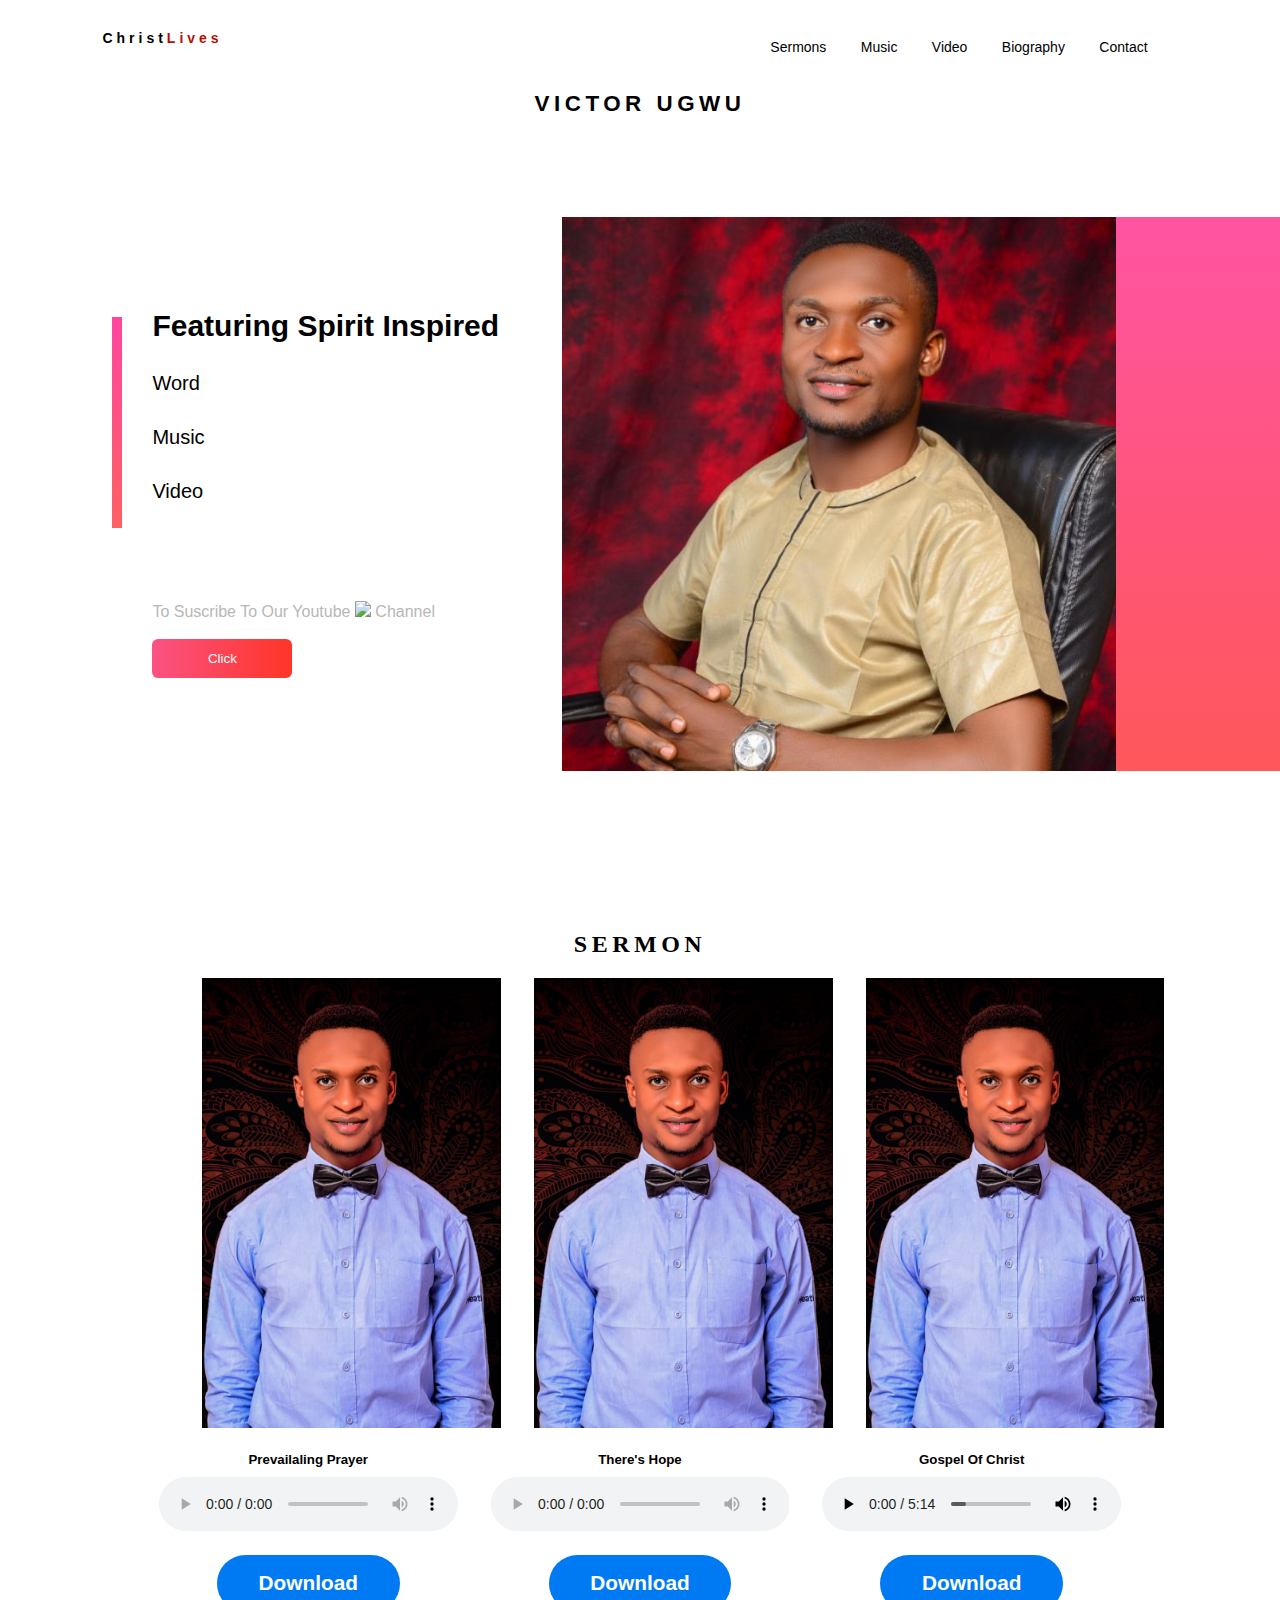
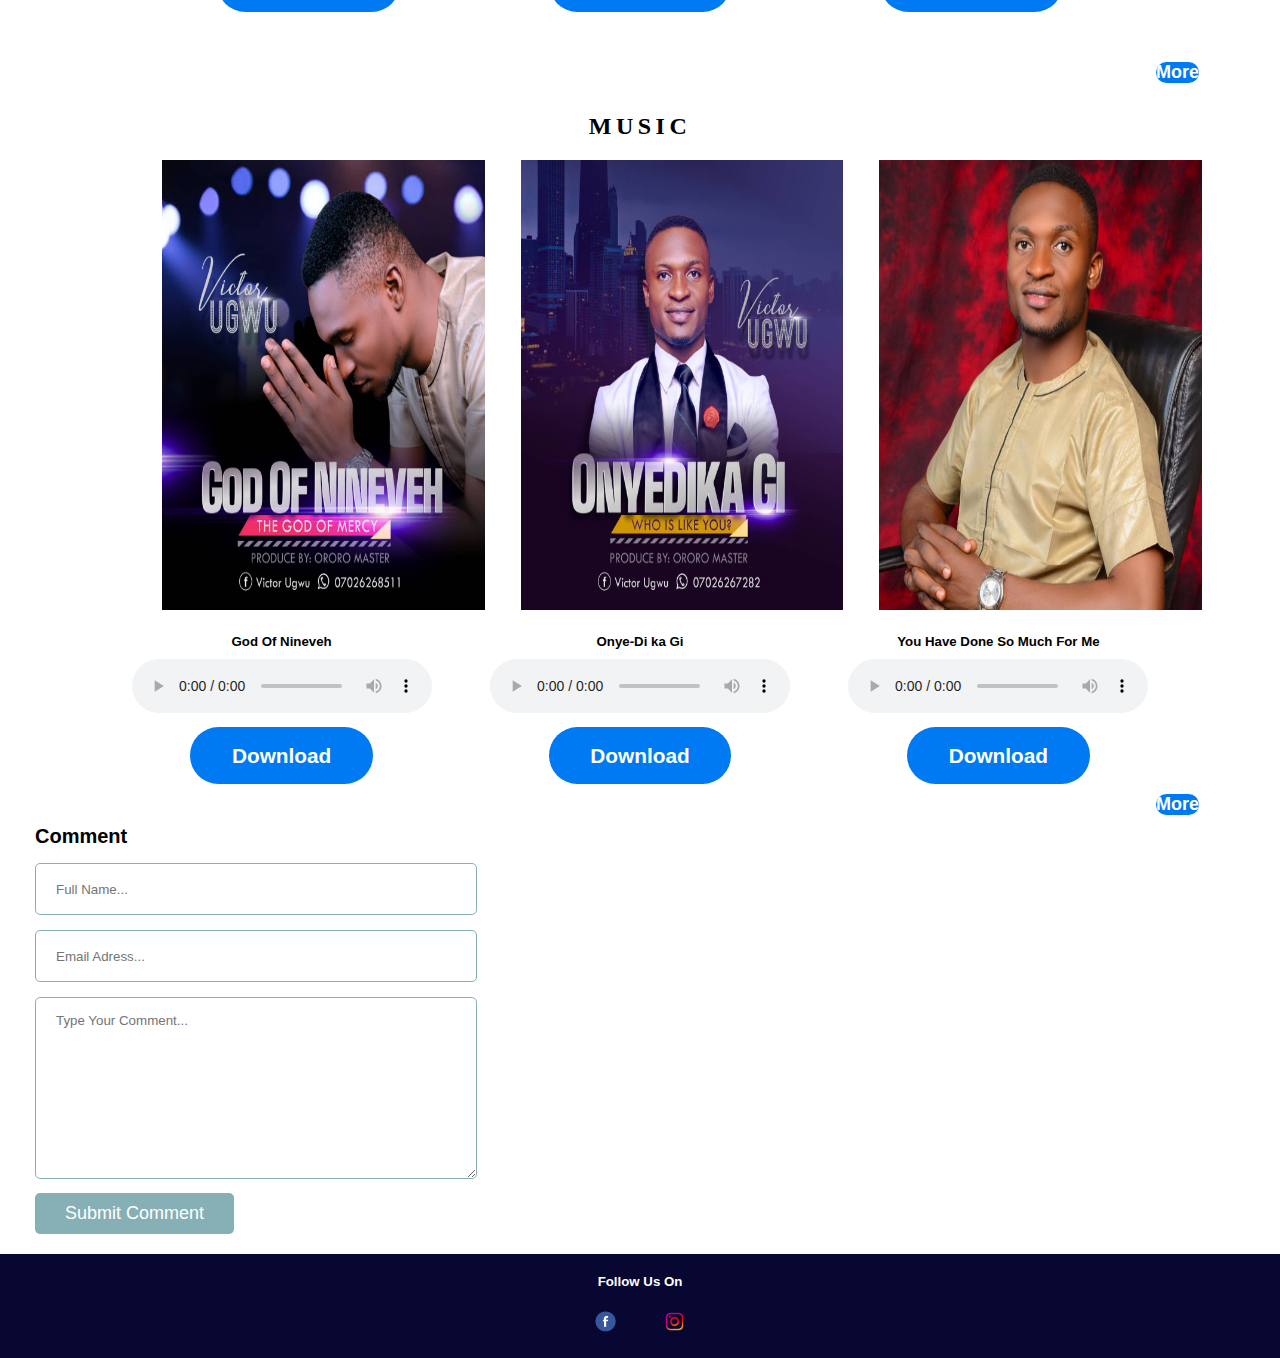
==== index.html @ b5d52e68 "Add files via upload" ====
<!DOCTYPE html>
<html lang="en">
<head>
    <meta charset="UTF-8">
    <meta http-equiv="X-UA-Compatible" content="IE=edge">
    <meta name="viewport" content="width=device-width, initial-scale=1.0">
    <title>VictorUgwuImpart</title>
    <link rel="stylesheet" href="style.css">
</head>
<body>
    <div class="container">
        <div class="navbar">
            <h3 class="logo">Christ<span>Lives</span></h3> 
            <nav>
                <ul id="menuList">
                    <li><a href="sermon.html">Sermons</a></li>
                    <li><a href="music.html">Music</a></li>
                    <li><a href="videoxxx.html">Video</a></li>
                    <li><a href="biography.html">Biography</a></li>
                    <li><a href="contact.html">Contact</a></li>
                </ul>
            </nav>
            <img src="meni-icon.jpg" class="menu-icon" onclick="togglemenu()">
        </div>
        
        <div class="title">
            <h1>VICTOR UGWU</h1>
        </div>

        <div class="row">
            <div class="col-1">
                <h2>Featuring Spirit Inspired</h2></marquee>
                <h3><a href="sermon.html">Word</a></h3>
                <h3><a href="music.html">Music</a></h3>
                <h3><a href="videoxxx.html">Video</a></h3><BR><br>
                <p>To Suscribe To Our Youtube <img src="youtube3.png"> Channel</p><br>
                <a href="https://gospelflavour.com/view/music/You-have-done-so-much-for-me-by-Victor-U/347"><button type="button">Click<span>&RightArrow;</span></button></a>
            </div>

            

            <div class="col-2">
                <img src="pix4.jpg" class="controller">
                <div class="color-box"></div>
                <div class="add-btn">
                </div>
            </div>

        </div>

        <div class="sermons">
            <h2>SERMON</h2>
            <div class="flexbox">
                <div class="flex">
                    <div class="las-1">
                      <img src="pix3.jpg">
                      <h5>Prevailaling Prayer</h5>
                      <audio src="Min. Victor Ugwu_Prevailing Prayer (3rd August, 2021).mp3" controls></audio><br>
                      <a href="Min. Victor Ugwu_Prevailing Prayer (3rd August, 2021).mp3" download="">Download</a>
                    </div>
                    <div class="las-2">
                      <img src="pix3.jpg">
                      <h5>There's Hope</h5>
                      <audio src="Victor Ugwu_there's hope.mp3" controls></audio><br>
                      <a href="Victor Ugwu_there's hope.mp3" download="">Download</a>
                    </div>
                    <div class="las-3">
                      <img src="pix3.jpg">
                        <h5>Gospel Of Christ</h5>
                        <audio src="The Gospel of Christ by Victor Ugwu.mp3" controls></audio><br>
                        <a href="The Gospel of Christ by Victor Ugwu.mp3" download="">Download</a>
                      </div>
                </div>
                </div>
        </div>
        <button class="store"><a href="sermon.html">More</a> </button>


            <div class="music">
                <h2>MUSIC</h2>
                <div class="flexbox">
                    <div class="flex">
                        <div class="las-1">
                            <img src="God of .jpg">
                            <h5>God Of Nineveh</h5>
                            <audio src="victor-ugwu_god-of-nineveh-the-god-of-mercy.mp3" controls></audio><br>
                            <a href="victor-ugwu_god-of-nineveh-the-god-of-mercy.mp3" download="">Download</a>
                        </div>
                        <div class="las-2">
                                <img src="onye di ka gi.jpg">
                                <h5>Onye-Di ka Gi</h5>
                                <audio src="Victor Ugwu_Onye Dika Gi.mp3" controls></audio><br>
                            <a href="Victor Ugwu_Onye Dika Gi.mp3" download="">Download</a>
                        </div>
                        <div class="las-3">
                            <img src="pix4.jpg">                    
                            <h5>You Have Done So Much For Me</h5>
                            <audio src="Victor-Ugwu_You Have have done so much for me.mp3" controls></audio><br>
                            <a href="Victor-Ugwu_You Have have done so much for me.mp3" download="">Download</a>
                        </div>
                    </div>
                </div>
                <button><a href="music.html">More</a> </button>
                </div>
            
       

        
    </div>

    <div class="comment-box">
        <h2>Comment</h2>
        <form action="mailto:email.gmail.com" method="post">
            <input type="text" name="full_name" placeholder="Full Name...">
            <input type="email" name="email" placeholder="Email Adress...">
            <textarea name="comment" placeholder="Type Your Comment..."></textarea>
            <button type="submit">Submit Comment</button>
        </form>

    </div>

    <div class="social-links"> 
        <h5>Follow Us On</h5>
        <a href="https://www.facebook.com/102987275573420/posts/103089295563218"><img src="facebook.jpg"></a>
        <a href="https://www.instagram.com/p/CX84C1cqy7E/?utm_medium=copy_link"><img src="instagram.jpg"></a>
    </div>

    <script>

        var menuList = document.getElementById("menuList");

        menuList.style.maxHeight = "0px";

        function togglemenu(){
            if( menuList.style.maxHeight == "0px")
                {
                    menuList.style.maxHeight = "130px";
                }
            else    
                {
                    menuList.style.maxHeight = "0px";
                }
        }
    </script>

</body>
</html>
---- style.css ----
*{
    margin: 0;
    padding: 0;
    font-family: sans-serif;
}
.container{
    width: 100%;
    min-height: 100vh;
    padding-left: 8%;
    padding-right: 8%;
    box-sizing: border-box;
    overflow: hidden;
}
.navbar{
    width: 100%;
    display: flex;
    align-items: center;
}
.logo{
    width: 50px;
    cursor: pointer;
    margin: 30px 0;
    font-size: 14px;
    text-decoration: none;
    letter-spacing: 4px;
}
.logo span{
    color: #b40f03;
}
.menu-icon{
    width: 25px;
    cursor: pointer;
    display: none;
}
nav{
    flex: 1;
    text-align: right;
}
nav ul li{
    list-style: none;
    display: inline-block;
    margin-right: 30px;
}
nav ul li a{
    text-decoration: none;
    color: #000;
    font-size: 14px;
}
nav ul li a:hover{
    color: #ff5ea2;
}
.title{
    text-align: center;
    text-decoration: none;
    letter-spacing: 4.5px;
    font-family: italic;
    padding-top: 15px;
    /* display: flex; */
    font-size: 70%;
}
.title span{
    font-style: italic;
    font-size: 30px;
    font-weight: lighter;
    font-size: 70%;
    color: #000000;
}
.row{
    display: flex;
    justify-content: space-between;
    align-items: center;
    margin: 100px 0;
}

.col-1{
    flex-basis: 40%;
    position: relative;
    margin-left: 50px;
}
.col-1 h2{
    font-size: 30px;
}
.col-1 h3{
    font-size: 30px;
    color: #707070;
    font-weight: 100;
    margin: 20px 0 10px;
    font-family: italic;
    
}

.sermons{
    padding: 40px;
}
.sermons h2{
    text-align: center;
    padding-top: 20px;
    text-decoration: none;
    letter-spacing: 4.5px;
    font-family: italic;
}

.store{
    margin-left: 98%;
    box-sizing: border-box;
    overflow: hidden;
    color: white;
    background-color: #007AF3;
    font-weight: bold;
    font-size: 18px;
    border: none;
    margin-bottom: 10px;
    border-radius: 5em;
    /* display: inline-block; */
    /* padding: .8px 2px; */
    width: unset;
    cursor: pointer;
    text-decoration: none;
}

.sermons audio{
    margin-bottom: 10px;
    width: 90%;
}
.sermons a{
    background-color: #007AF3;
    color: white;
    font-weight: bold;
    font-size: 1.3em;
    border: none;
    margin-bottom: 5em;
    border-radius: 5em;
    display: inline-block;
    padding: .8em 2em;
    width: unset;
    cursor: pointer;
    /* background-color: #007AF3;
    color: white;
    font-weight: bold;
    font-size: 18px;
    border: none;
    margin-bottom: 10px;
    border-radius: 5em;
    display: inline-block;
    padding: .8px 2px;
    width: unset;
    cursor: pointer;
    text-decoration: none; */
}
.music h2{
    text-align: center;
    padding-top: 20px;
    text-decoration: none;
    letter-spacing: 4.5px;
    font-family: italic;
}
.music button{
    margin-left: 98%;
    box-sizing: border-box;
    overflow: hidden;
    color: white;
    background-color: #007AF3;
    font-weight: bold;
    font-size: 18px;
    border: none;
    margin-bottom: 10px;
    border-radius: 5em;
    /* display: inline-block; */
    /* padding: .8px 2px; */
    width: unset;
    cursor: pointer;
    text-decoration: none;
}

.flex{
    list-style: none;
    display: flex;
    text-align: center;
}
.flex img{
    max-width: 100%;
    max-height: 50vh;
    margin: 20px;
    text-align: center;
    margin-left: 60px;
}
.flexbox h5{
    margin-bottom: 10px;
}
.flexbox a{
    background-color: #007AF3;
    color: white;
    font-weight: bold;
    font-size: 1.3em;
    border: none;
    border-radius: 5em;
    display: inline-block;
    padding: .8em 2em;
    width: unset;
    cursor: pointer;
    text-decoration: none;
    margin-top: 10px;
    margin-bottom: 10px;
}
.las-1 img{
    max-width: 500vw;
    height: 300vh;
    width: 90%;
}
.las-2 img{
    max-width: 500vw;
    height: 300vh;
    width: 90%;
}
.las-3 img{
    max-width: 500vw;
    height: 300vh;
    width: 90%;
}

@media only screen and (max-width:700px){
.flex{
    list-style: none;
    display: list-item;
    text-align: center;
}
.flex img{
    max-width: 90%;
    max-height: 50vh;
    margin-left: 10px;
}
.flexbox h5{
    margin-bottom: 10px;
}
.las-1 img{
    width: 90%;
    height: 300vh;
    padding-bottom: 5px;
}
.las-2 img{
    width: 90%;
    height: 300vh;
    padding-bottom: 5px;
}
.las-3 img{
    width: 90%;
    height: 300vh;
    padding-bottom: 5px;
}
}


.col-1 p{
    font-size: 16px;
    color: #b7b7b7;
    font-weight: 100;
}

.col-1 h3 a{
    margin: 30px 0;
    font-size: 20px;
    color: #000;
}
.col-1 img{
    height: 40px;
    cursor: pointer;
    padding-top: 50px;
}
.col-1 button{
    width: 140px;
    border: 0;
    padding: 12px 10px;
    outline: none;
    color: #fff;
    background: linear-gradient(to right, #fb5283, #ff3527);
    border-radius: 6px;
    cursor: pointer;
    transition: width o.5s;
    transition: 0.5s;
}
button span{
    width: 30px;
    display: none;
}
.col-1 button:hover span{
    display: block;
}
.col-1 button:hover{
    width: 160px;
    display: flex;
    align-items: center;
    justify-content: space-between;
}
.col-1::after{
    content: "";
    width: 10px;
    height: 57%;
    background: linear-gradient( #ff469f, #ff6062);
    position: absolute;
    left: -40px;
    top: 8px;
}
.col-2{
    position: relative;
    flex-basis: 60%;
    display: flex;
    align-items: center;
}
.col-2 .controller{
    width: 90%;
}
.color-box{
    position: absolute;
    right: 0;
    top: 0;
    background: linear-gradient(#ff54a2, #ff575a);
    border-radius: 20px 0 0 20px;
    height: 100%;
    width: 80%;
    z-index: -1;
    transform: translateX(150px);
}
.add-btn img{
    width: 35px;
    margin-bottom: 5px;
}
.add-btn{
    text-align: center;
    color: #fff;
    cursor: pointer;
}
.social-links img{
     height: 25px;
     margin: 20px;
     cursor: pointer;
}
.social-links{
    text-align: center;
    background-color: rgba(0, 0, 43, 0.973);
    color: white;
}
.social-links h5, a{
    padding-top: 20px;
    text-decoration: none;
    color: white;
}

.comment-box{
    top: 50%;
    left: 50%;
    /* position: absolute; */
    /* transform: translate(-50%, -50%); */
    width: 500px;
    box-sizing: border-box;
    overflow: hidden;
    /* text-align: center; */
}
.comment-box h2{
    font-size: 20px;
    margin-bottom: 15px;
    margin-left: 7%;
    text-align: left;

}
.comment-box input{
    width: 80%;
    height: 50px;
    padding: 0 20px;
    margin-bottom: 15px;
    border-radius: 5px;
    border: 1px solid #86b0b6;
    margin-left: 7%;
}
.comment-box textarea{
    width: 80%;
    height: 150px;
    padding: 15px 20px;
    margin-bottom: 10px;
    border-radius: 5px;
    border: 1px solid #86b0b6;
    margin-left: 7%;
}
.comment-box input:focus{
    border: 1px solid #000;
    outline: 0;
}
.comment-box textarea:focus{
    border: 1px solid #000;
    outline: 0;
}
.comment-box button{
    border: 0;
    padding: 10px 30px;
    background: #86b0b6;
    font-size: 18px;
    border-radius: 5px;
    color: #fff;
    margin-left: 7%;
    margin-bottom: 20px;
}
.comment-box button:hover {
    background-color: #718a8e;
}

@media only screen and (max-width:700px){
    nav ul{
        width: 100%;
        background: linear-gradient(#ff54a2, #ff575a);
        position: absolute;
        top: 80px;
        right: 0;
        z-index: 2;
    }
    nav ul li{
        display: block;
        margin-top: 8px;
        margin-bottom: 8px;
    }
    nav ul li a{
        color: #fff;
    }
    nav ul li a:hover{
        color: #000;
    }
    .menu-icon{
        display: block;
    }
    #menuList{
        overflow: hidden;
        transition: 0.5s;
    }
    .row{
        flex-direction: column-reverse;
        margin: 50px 0;
    }
    .col-2{
        flex-basis: 100%;
        margin-bottom: 50px;
    }
    .col-2 .controller{
        width: 77%;
    }
    .color-box{
        transform: translateX(75px);
    }
    .col-1{
        flex-basis: 100%;
    }
    .col-1 h2{
        font-size: 35px;
    }
    .col-1 h3{
        font-size: 15px;
    }
    .music a{
        font-size: 15px;
    }
    .sermons a{
        font-size: 15px;
    }
}
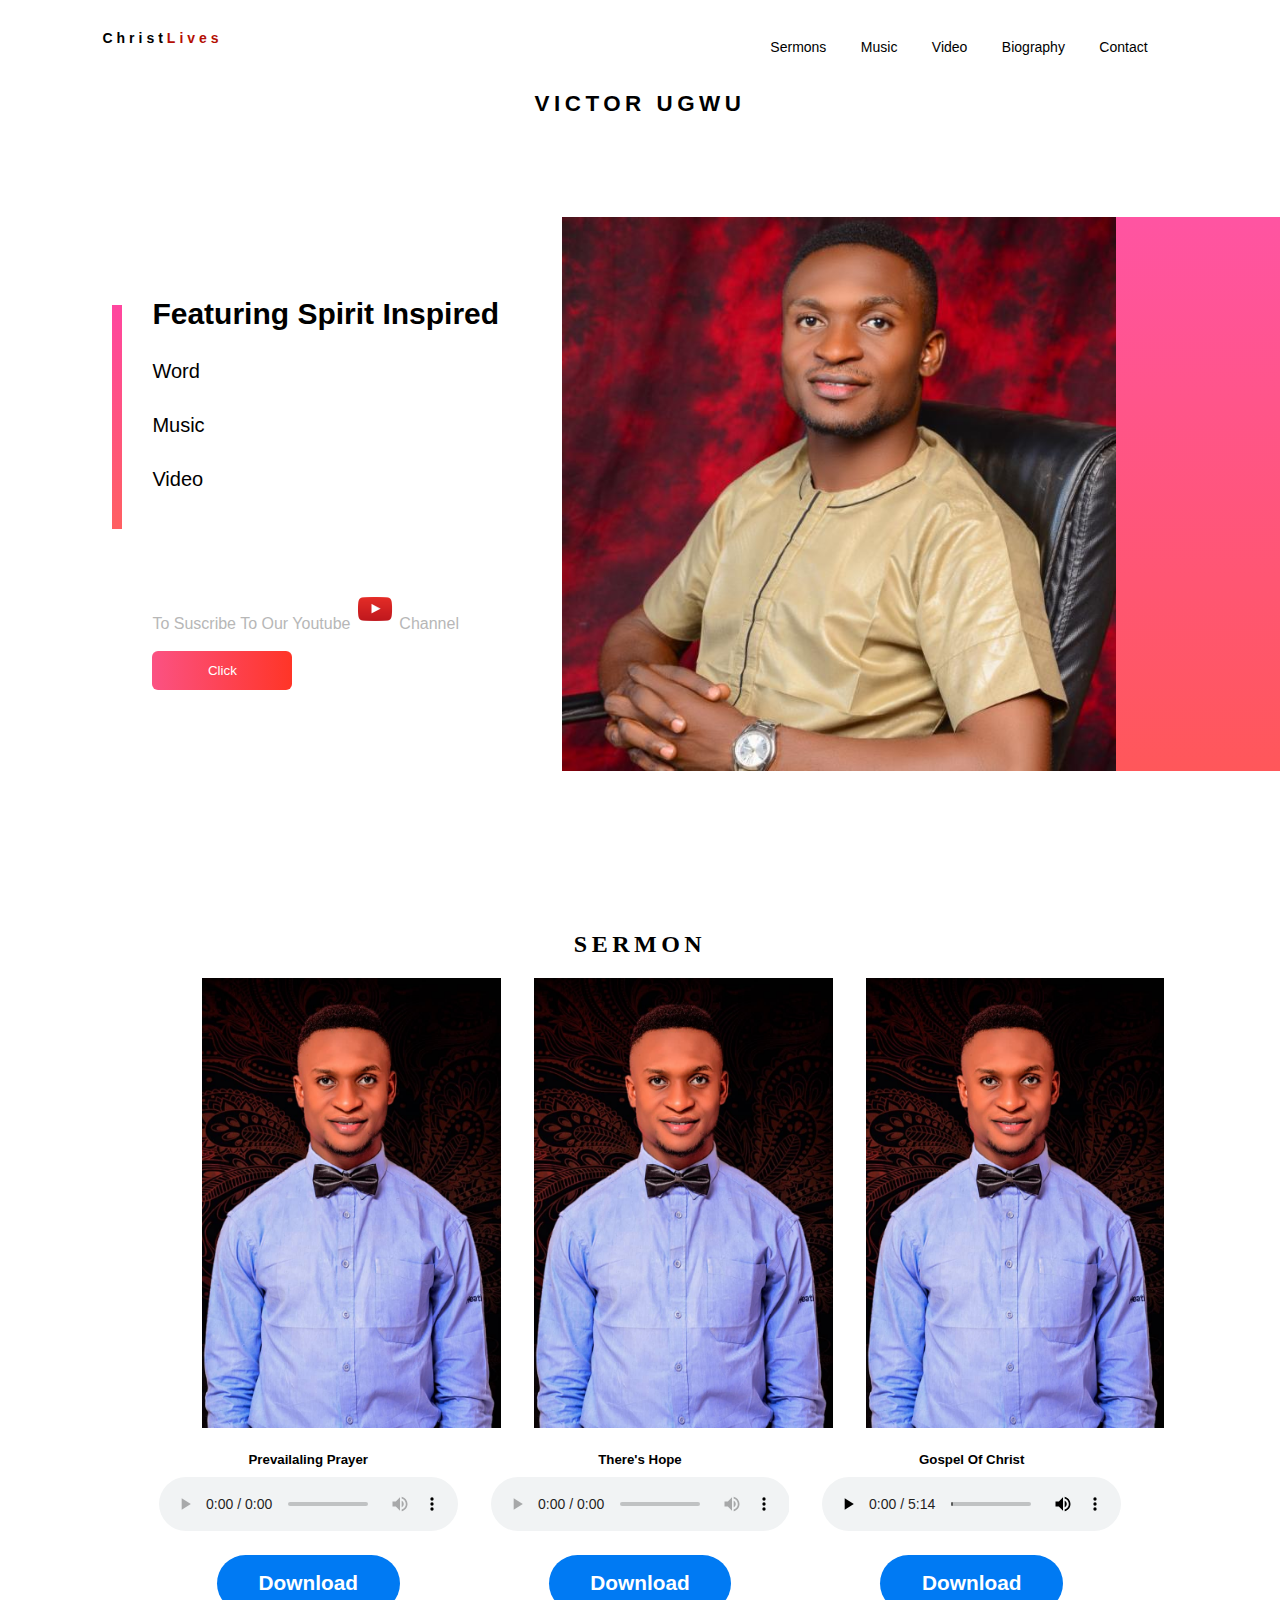
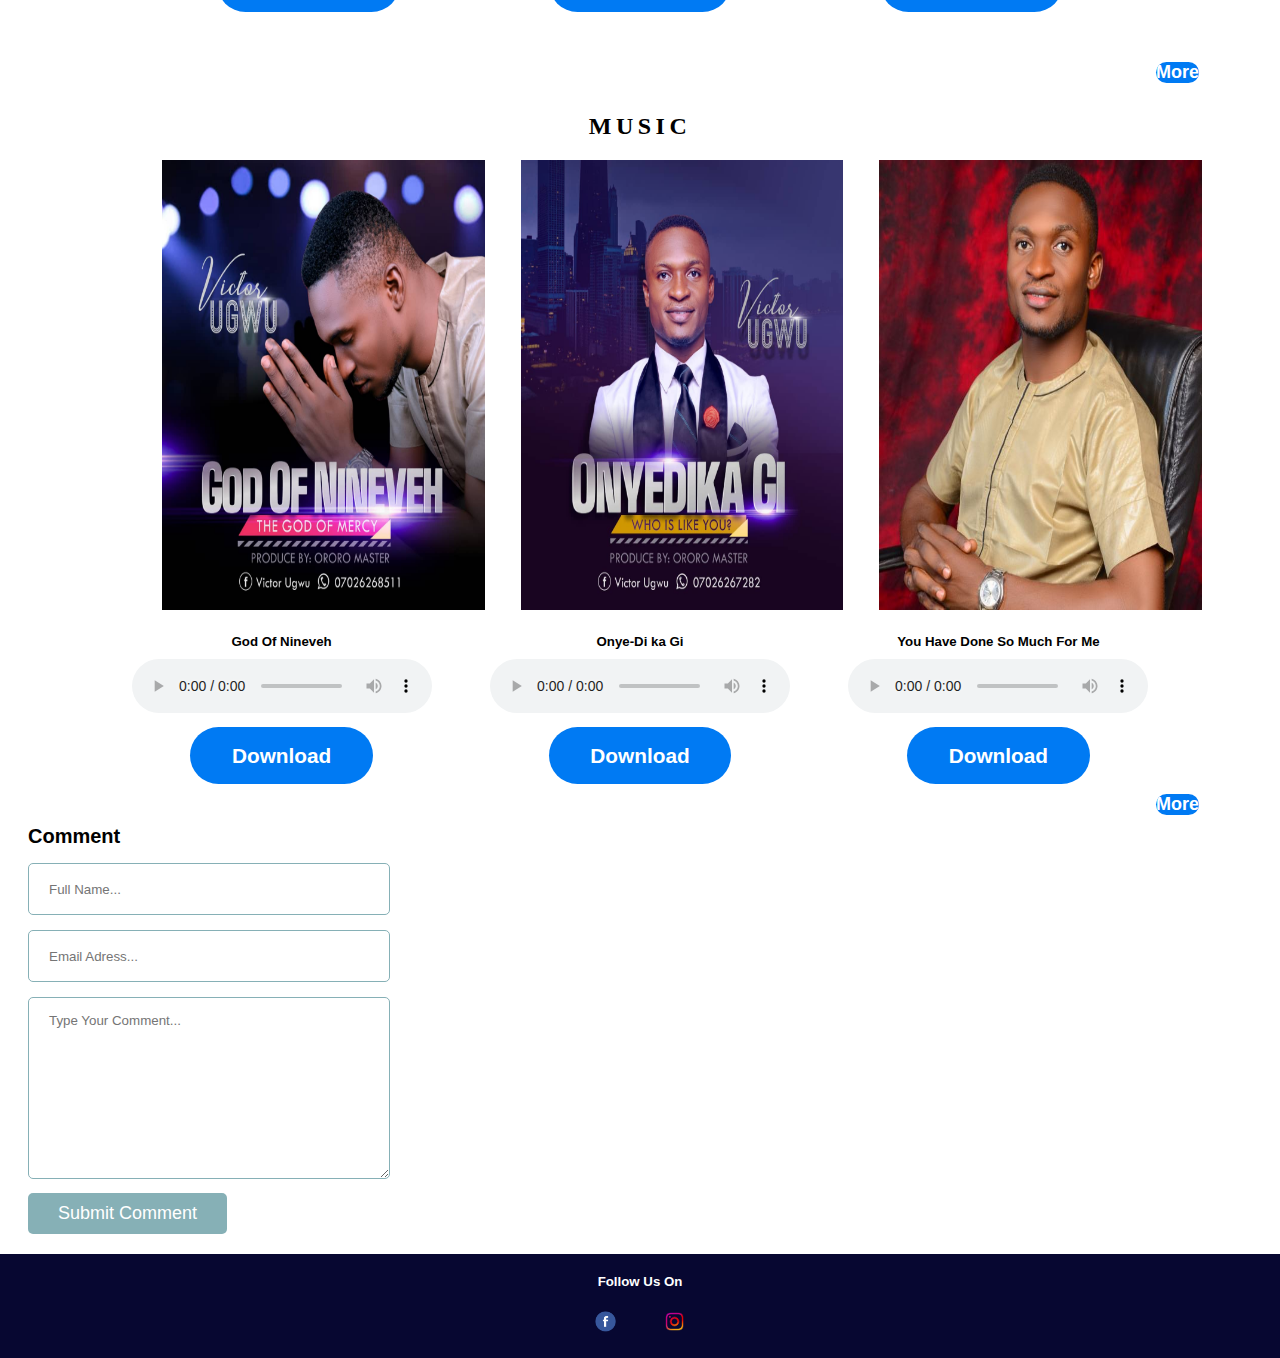
==== commit 6cabc5bc: "Add files via upload" ====
--- a/index.html
+++ b/index.html
@@ -110,7 +110,7 @@
 
     <div class="comment-box">
         <h2>Comment</h2>
-        <form action="mailto:email.gmail.com" method="post">
+        <form action="mailto:victorugwu7@gmail.com" method="post">
             <input type="text" name="full_name" placeholder="Full Name...">
             <input type="email" name="email" placeholder="Email Adress...">
             <textarea name="comment" placeholder="Type Your Comment..."></textarea>
--- a/style.css
+++ b/style.css
@@ -350,7 +350,7 @@
     left: 50%;
     /* position: absolute; */
     /* transform: translate(-50%, -50%); */
-    width: 500px;
+    width: 400px;
     box-sizing: border-box;
     overflow: hidden;
     /* text-align: center; */
@@ -458,4 +458,21 @@
     .sermons a{
         font-size: 15px;
     }
+    .comment-box input{
+        width: 60%;
+        height: 50px;
+        padding: 0 20px;
+        margin-bottom: 15px;
+        border-radius: 5px;
+        border: 1px solid #86b0b6;
+    }
+    .comment-box textarea{
+        width: 60%;
+        height: 150px;
+        padding: 15px 20px;
+        margin-bottom: 10px;
+        border-radius: 5px;
+        border: 1px solid #86b0b6;
+        margin-left: 7%;
+    }
 }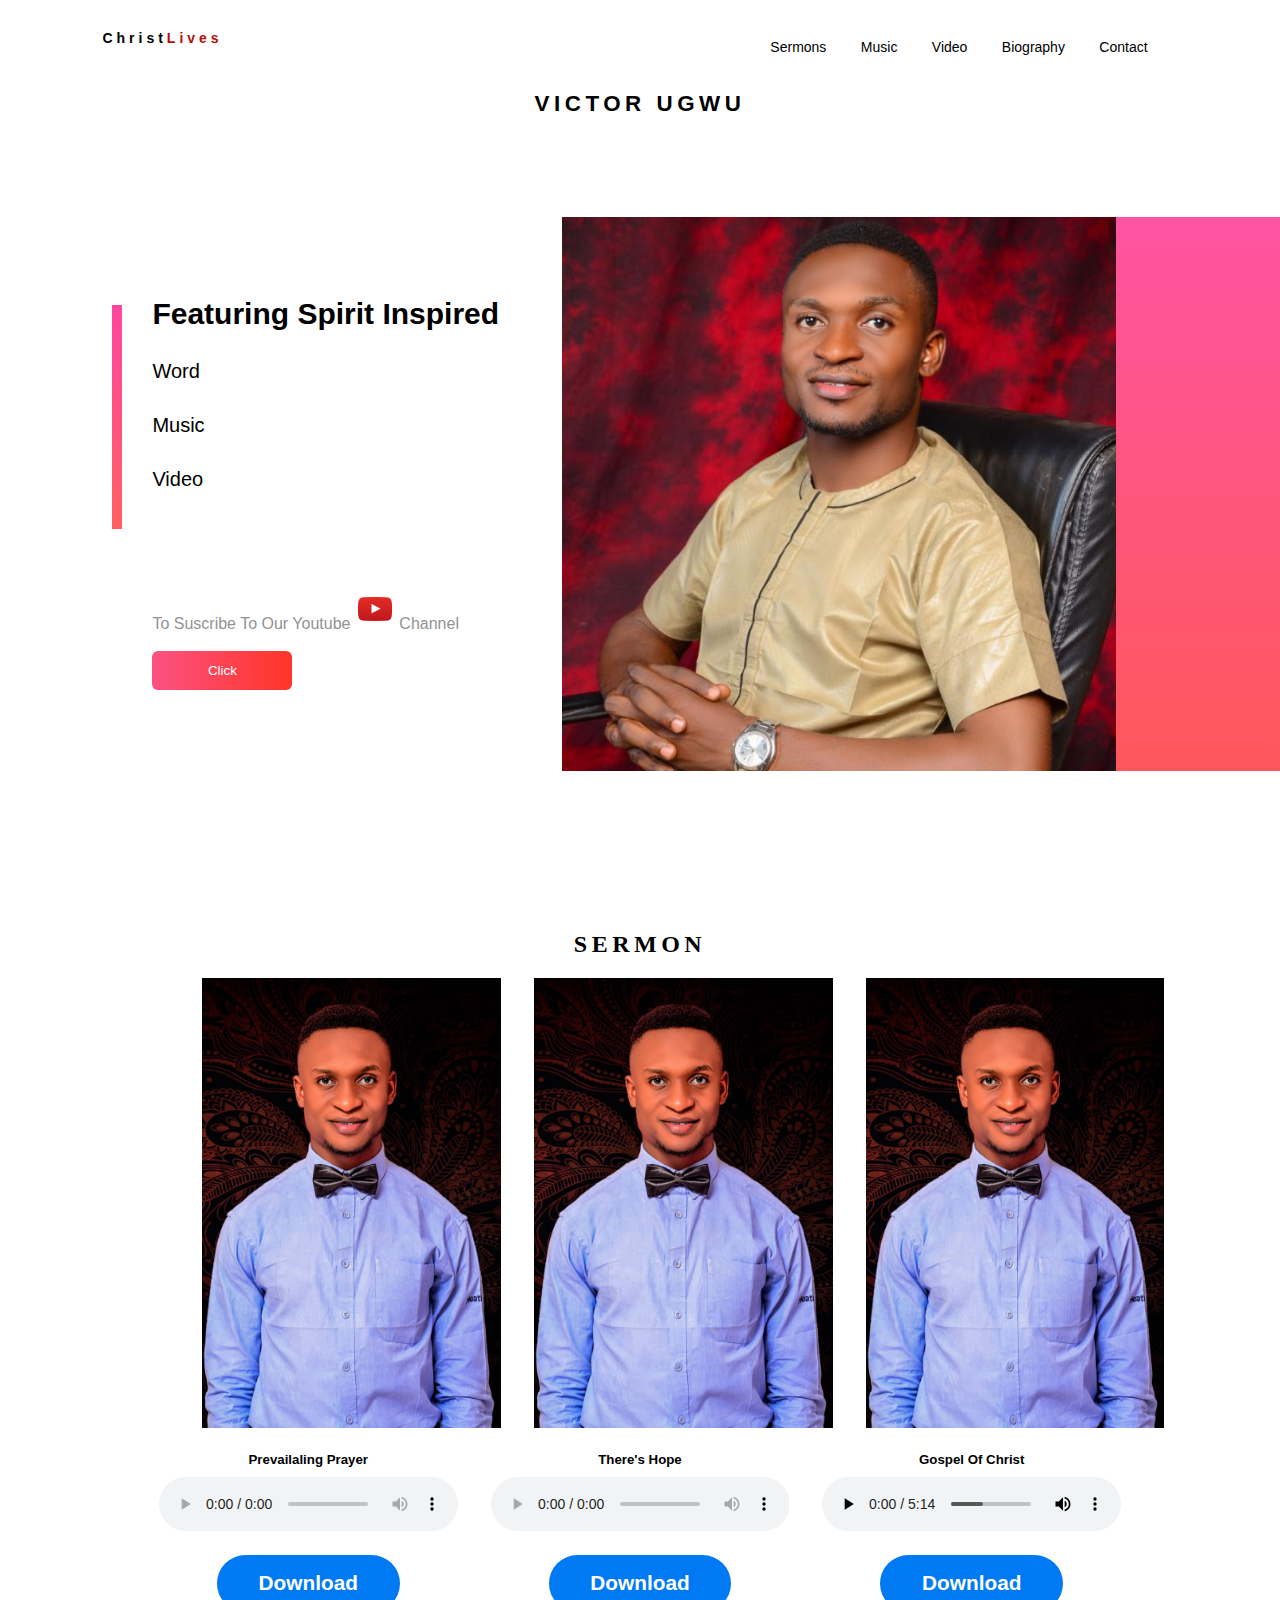
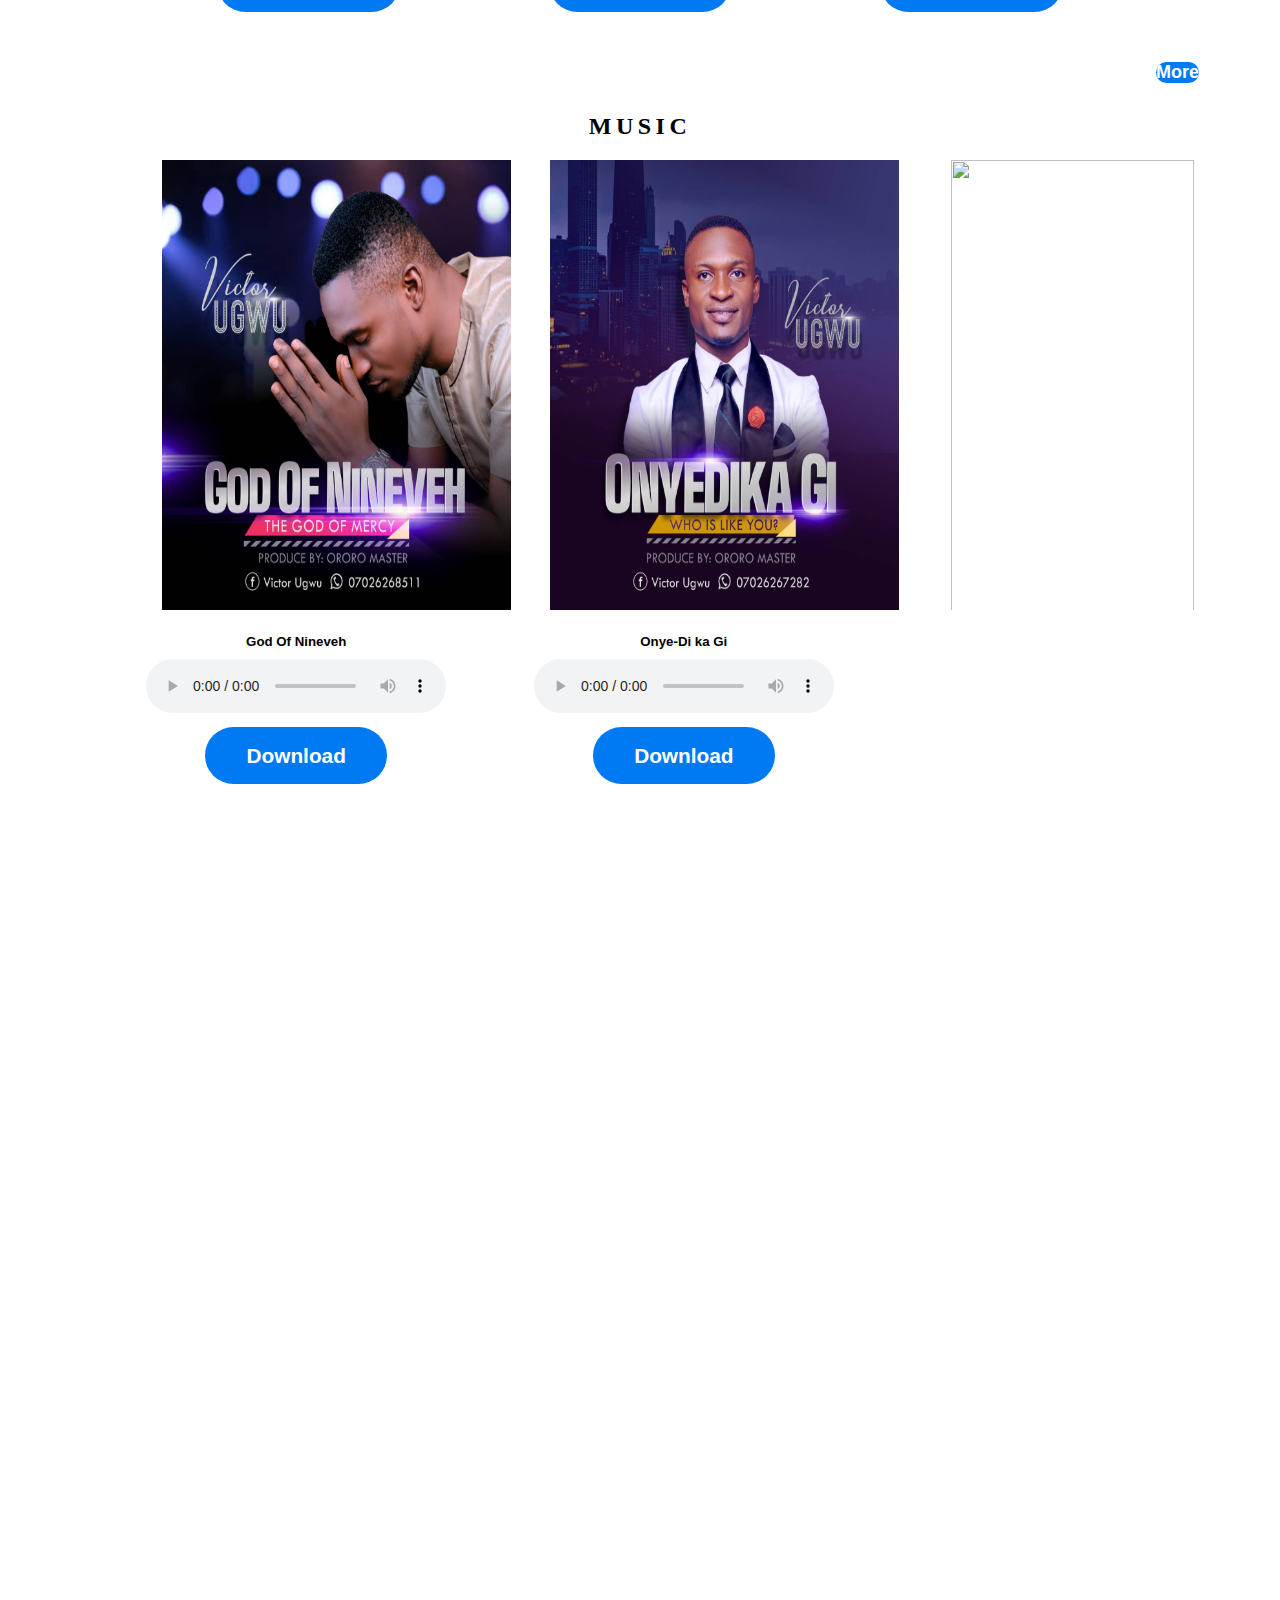
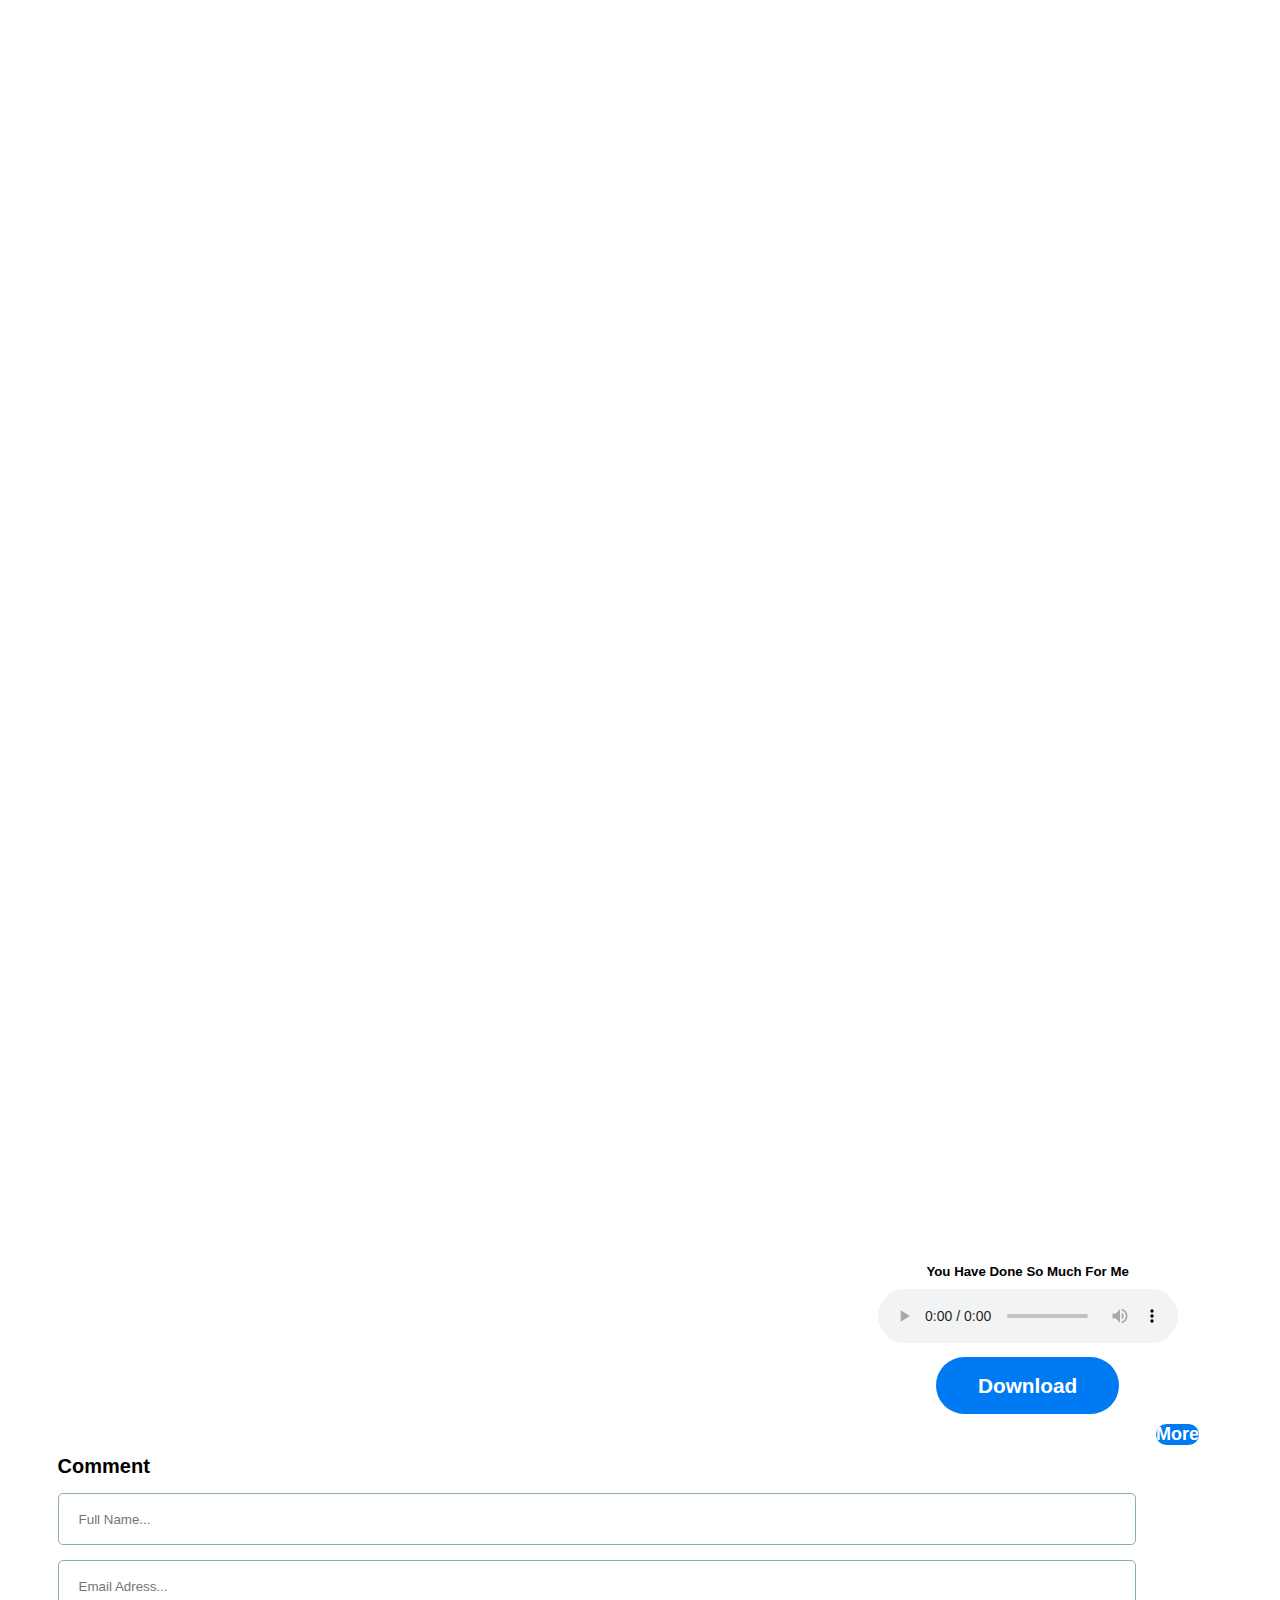
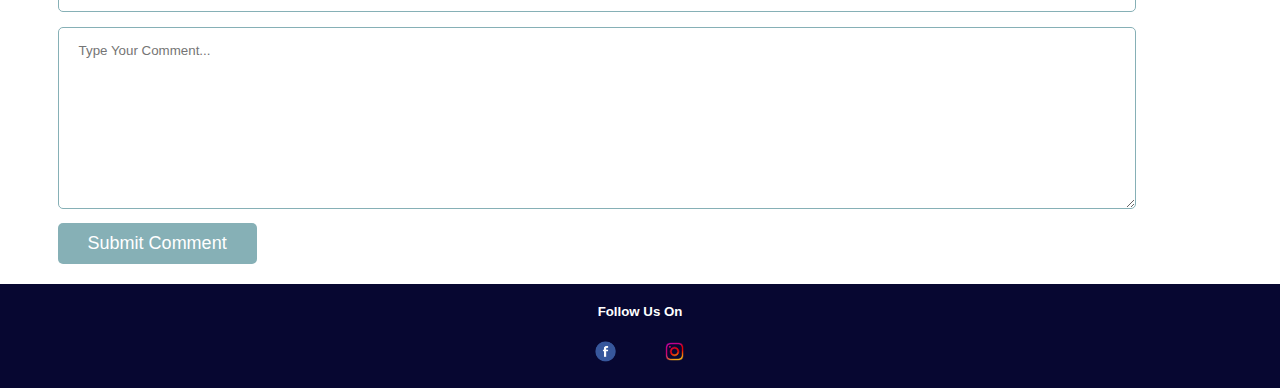
==== commit 89239e4e: "Add files via upload" ====
--- a/index.html
+++ b/index.html
@@ -34,7 +34,7 @@
                 <h3><a href="music.html">Music</a></h3>
                 <h3><a href="videoxxx.html">Video</a></h3><BR><br>
                 <p>To Suscribe To Our Youtube <img src="youtube3.png"> Channel</p><br>
-                <a href="https://gospelflavour.com/view/music/You-have-done-so-much-for-me-by-Victor-U/347"><button type="button">Click<span>&RightArrow;</span></button></a>
+                <a href="https://www.instagram.com/p/CX84C1cqy7E/?utm_medium=copy_link"><button type="button">Click<span>&RightArrow;</span></button></a>
             </div>
 
             
@@ -93,7 +93,7 @@
                             <a href="Victor Ugwu_Onye Dika Gi.mp3" download="">Download</a>
                         </div>
                         <div class="las-3">
-                            <img src="pix4.jpg">                    
+                            <img src="videos/WhatsApp Image 2022-03-27 at 6.04.48 PM.jpeg">                    
                             <h5>You Have Done So Much For Me</h5>
                             <audio src="Victor-Ugwu_You Have have done so much for me.mp3" controls></audio><br>
                             <a href="Victor-Ugwu_You Have have done so much for me.mp3" download="">Download</a>
@@ -110,8 +110,8 @@
 
     <div class="comment-box">
         <h2>Comment</h2>
-        <form action="mailto:victorugwu7@gmail.com" method="post">
-            <input type="text" name="full_name" placeholder="Full Name...">
+        <form action="mailto:victorugwu7@gmail.com" method="post" autofill="on">
+            <input type="text" name="full_name" placeholder="Full Name..." >
             <input type="email" name="email" placeholder="Email Adress...">
             <textarea name="comment" placeholder="Type Your Comment..."></textarea>
             <button type="submit">Submit Comment</button>
--- a/style.css
+++ b/style.css
@@ -252,7 +252,7 @@
 
 .col-1 p{
     font-size: 16px;
-    color: #b7b7b7;
+    color: #949292;
     font-weight: 100;
 }
 
@@ -346,11 +346,11 @@
 }
 
 .comment-box{
-    top: 50%;
-    left: 50%;
+    /* top: 50%;
+    left: 50%; */
     /* position: absolute; */
     /* transform: translate(-50%, -50%); */
-    width: 400px;
+    width: 90%;
     box-sizing: border-box;
     overflow: hidden;
     /* text-align: center; */
@@ -358,27 +358,27 @@
 .comment-box h2{
     font-size: 20px;
     margin-bottom: 15px;
-    margin-left: 7%;
+    margin-left: 5%;
     text-align: left;
 
 }
 .comment-box input{
-    width: 80%;
+    width: 90%;
     height: 50px;
     padding: 0 20px;
     margin-bottom: 15px;
     border-radius: 5px;
     border: 1px solid #86b0b6;
-    margin-left: 7%;
+    margin-left: 5%;
 }
 .comment-box textarea{
-    width: 80%;
+    width: 90%;
     height: 150px;
     padding: 15px 20px;
     margin-bottom: 10px;
     border-radius: 5px;
     border: 1px solid #86b0b6;
-    margin-left: 7%;
+    margin-left: 5%;
 }
 .comment-box input:focus{
     border: 1px solid #000;
@@ -395,7 +395,7 @@
     font-size: 18px;
     border-radius: 5px;
     color: #fff;
-    margin-left: 7%;
+    margin-left: 5%;
     margin-bottom: 20px;
 }
 .comment-box button:hover {
@@ -459,14 +459,14 @@
         font-size: 15px;
     }
     .comment-box input{
-        width: 60%;
+        width: 80%;
         height: 50px;
         padding: 0 20px;
         margin-bottom: 15px;
         border-radius: 5px;
         border: 1px solid #86b0b6;
     }
-    .comment-box textarea{
+    /* .comment-box textarea{
         width: 60%;
         height: 150px;
         padding: 15px 20px;
@@ -474,5 +474,22 @@
         border-radius: 5px;
         border: 1px solid #86b0b6;
         margin-left: 7%;
+        box-sizing: border-box;
+        overflow: hidden;
+    } */
+    .comment-box textarea{
+        width: 80%;
+        height: 150px;
+        padding: 15px 20px;
+        margin-bottom: 10px;
+        border-radius: 5px;
+        border: 1px solid #86b0b6;
+        margin-left: 5%;
+    }
+    .social-links{
+        text-align: center;
+        background-color: rgba(0, 0, 43, 0.973);
+        color: white;
+        width: 110vw;
     }
 }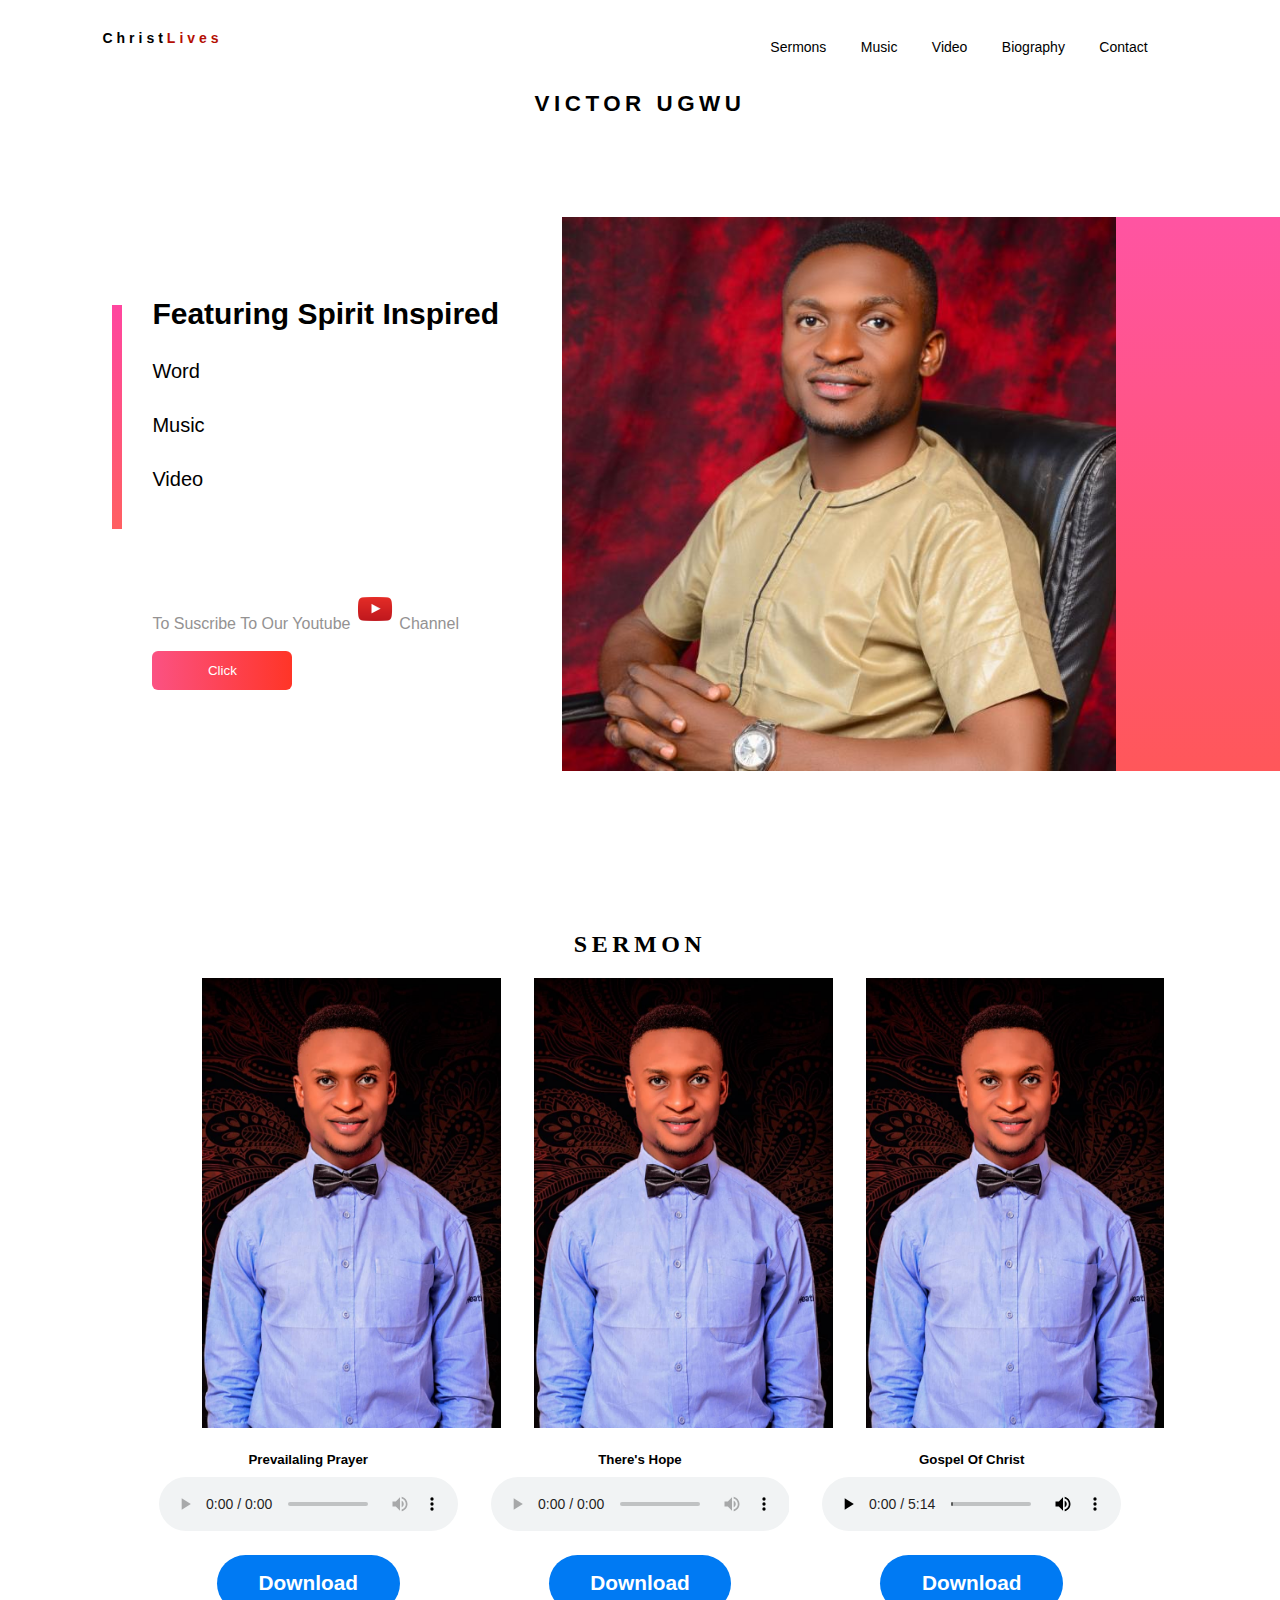
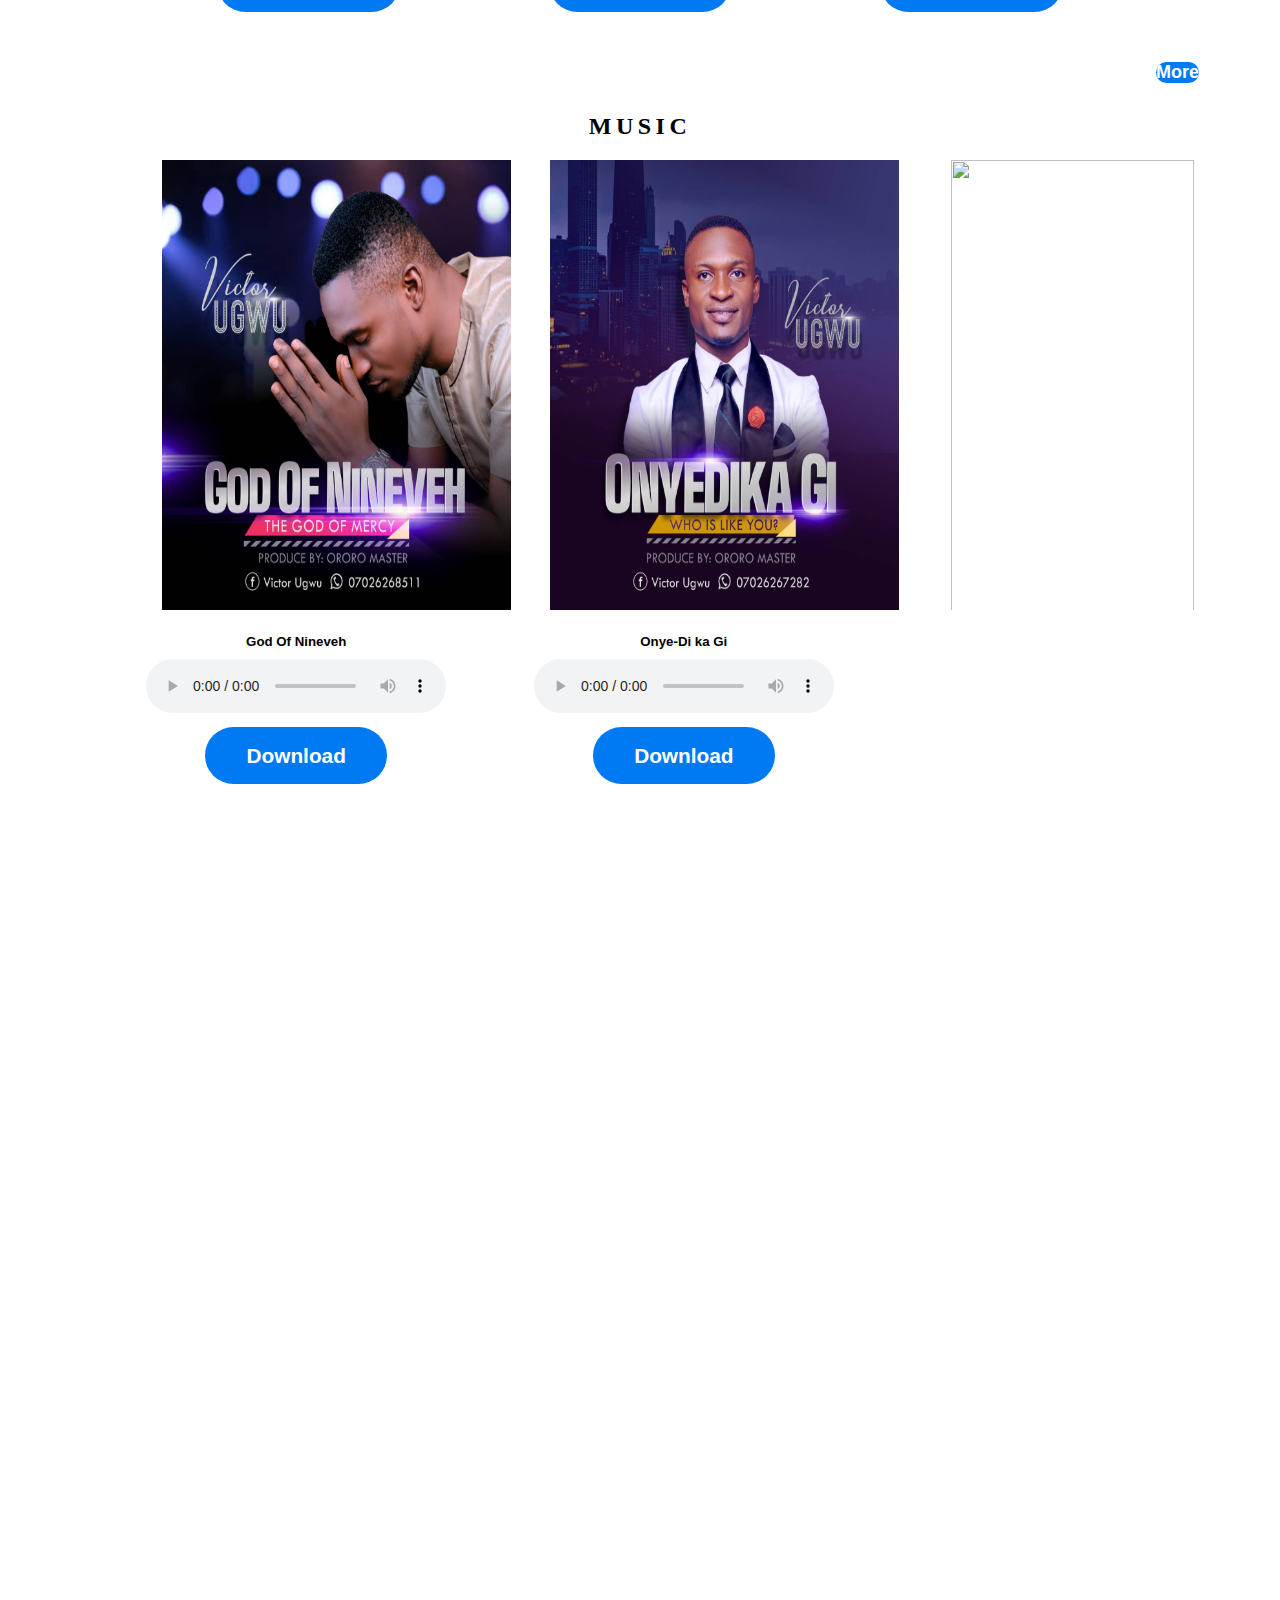
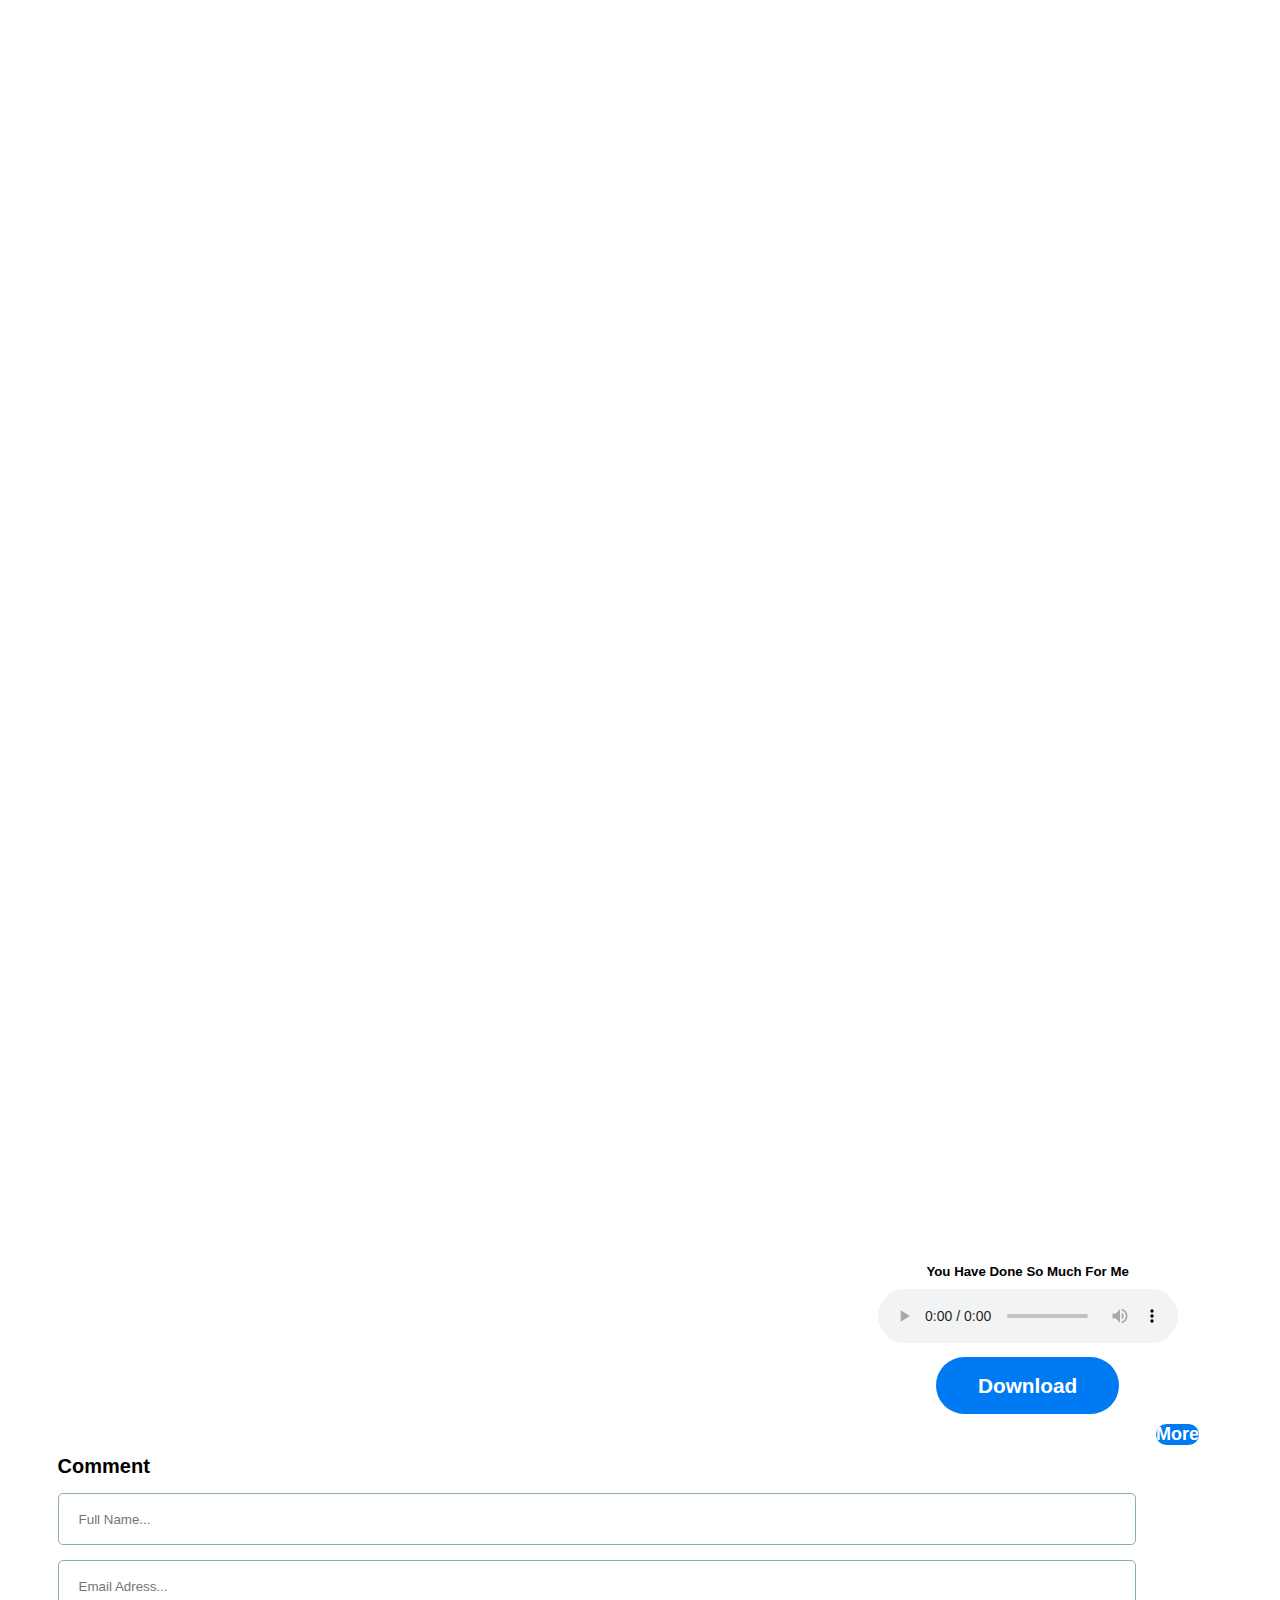
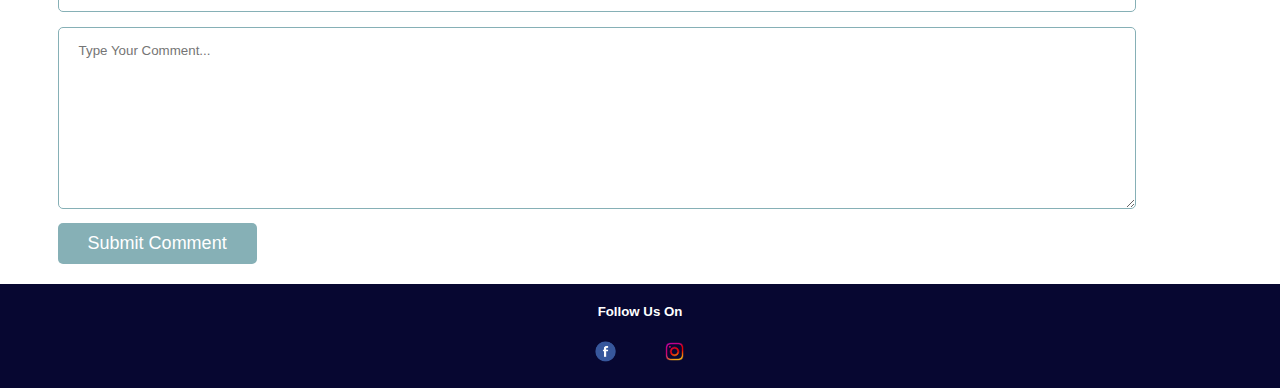
==== commit a53e98fa: "Add files via upload" ====
--- a/index.html
+++ b/index.html
@@ -93,7 +93,7 @@
                             <a href="Victor Ugwu_Onye Dika Gi.mp3" download="">Download</a>
                         </div>
                         <div class="las-3">
-                            <img src="videos/WhatsApp Image 2022-03-27 at 6.04.48 PM.jpeg">                    
+                            <img src="videos/you have done.jpg">                    
                             <h5>You Have Done So Much For Me</h5>
                             <audio src="Victor-Ugwu_You Have have done so much for me.mp3" controls></audio><br>
                             <a href="Victor-Ugwu_You Have have done so much for me.mp3" download="">Download</a>
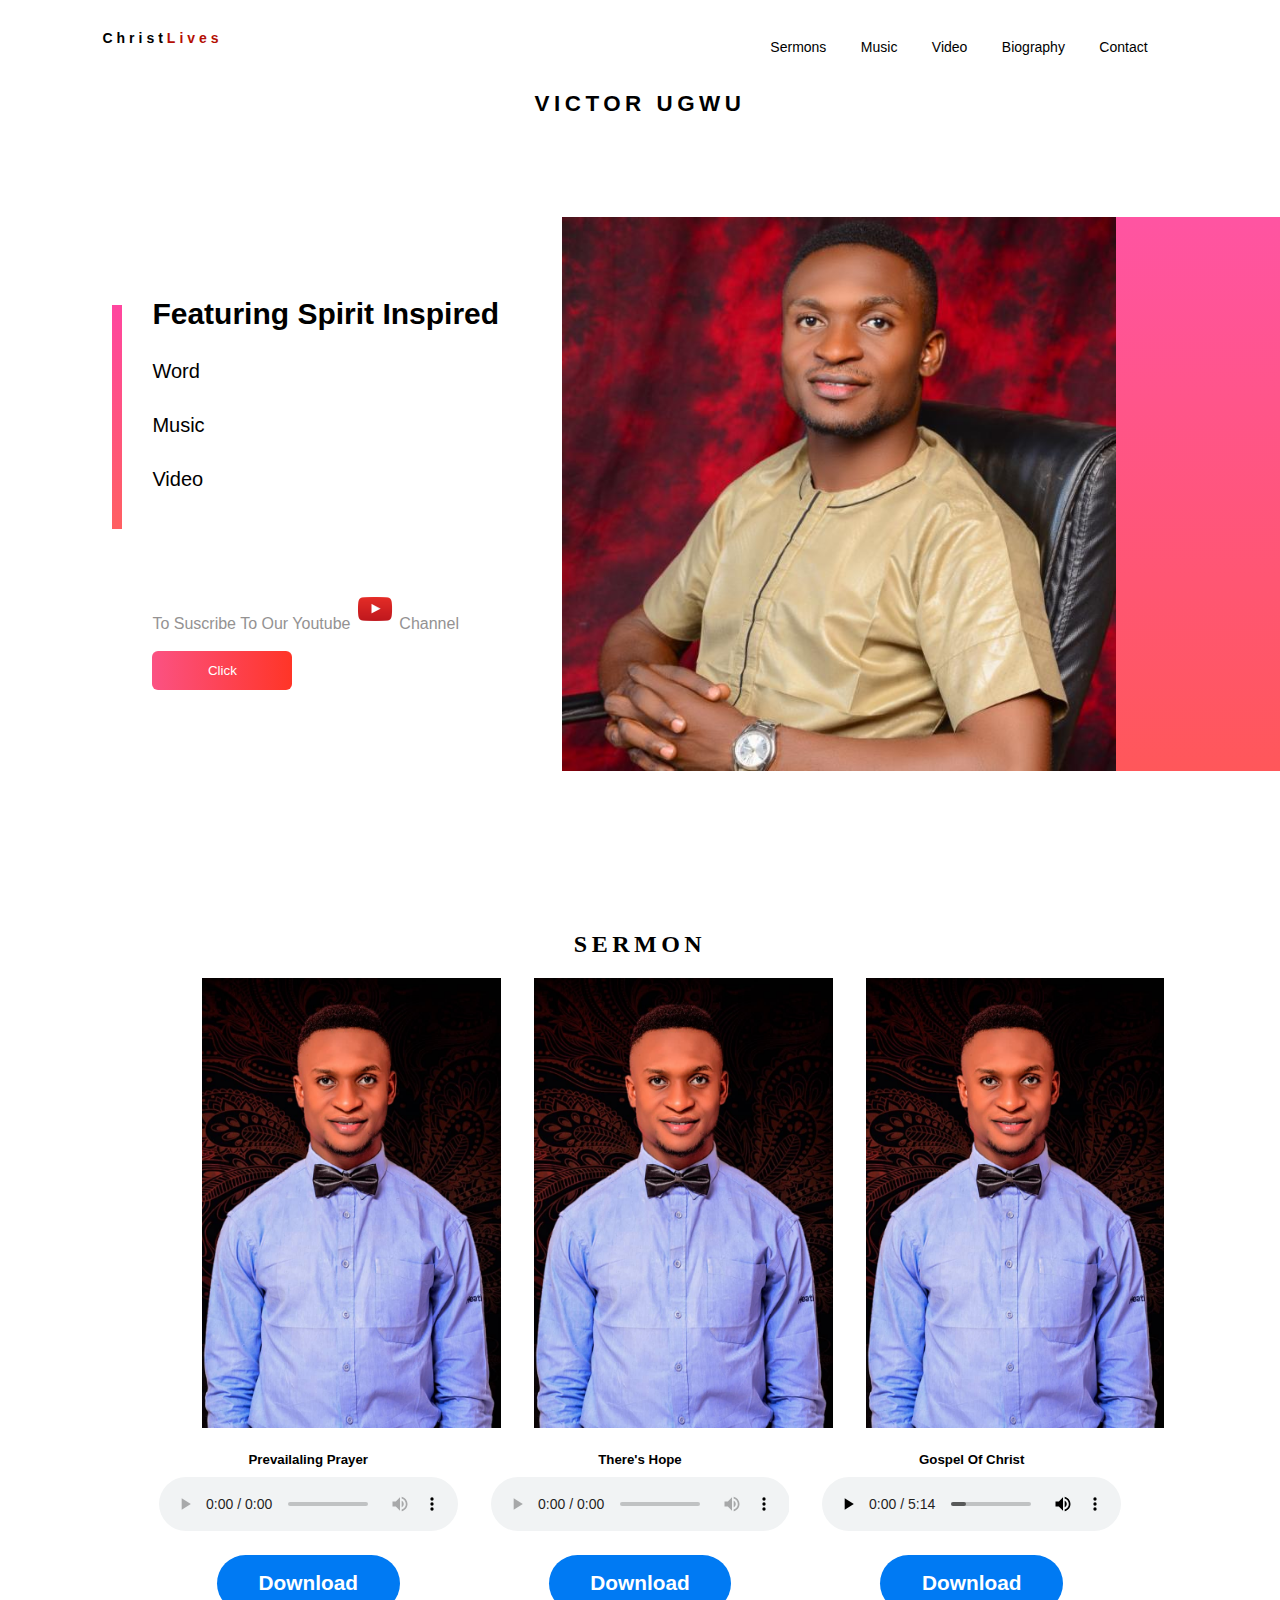
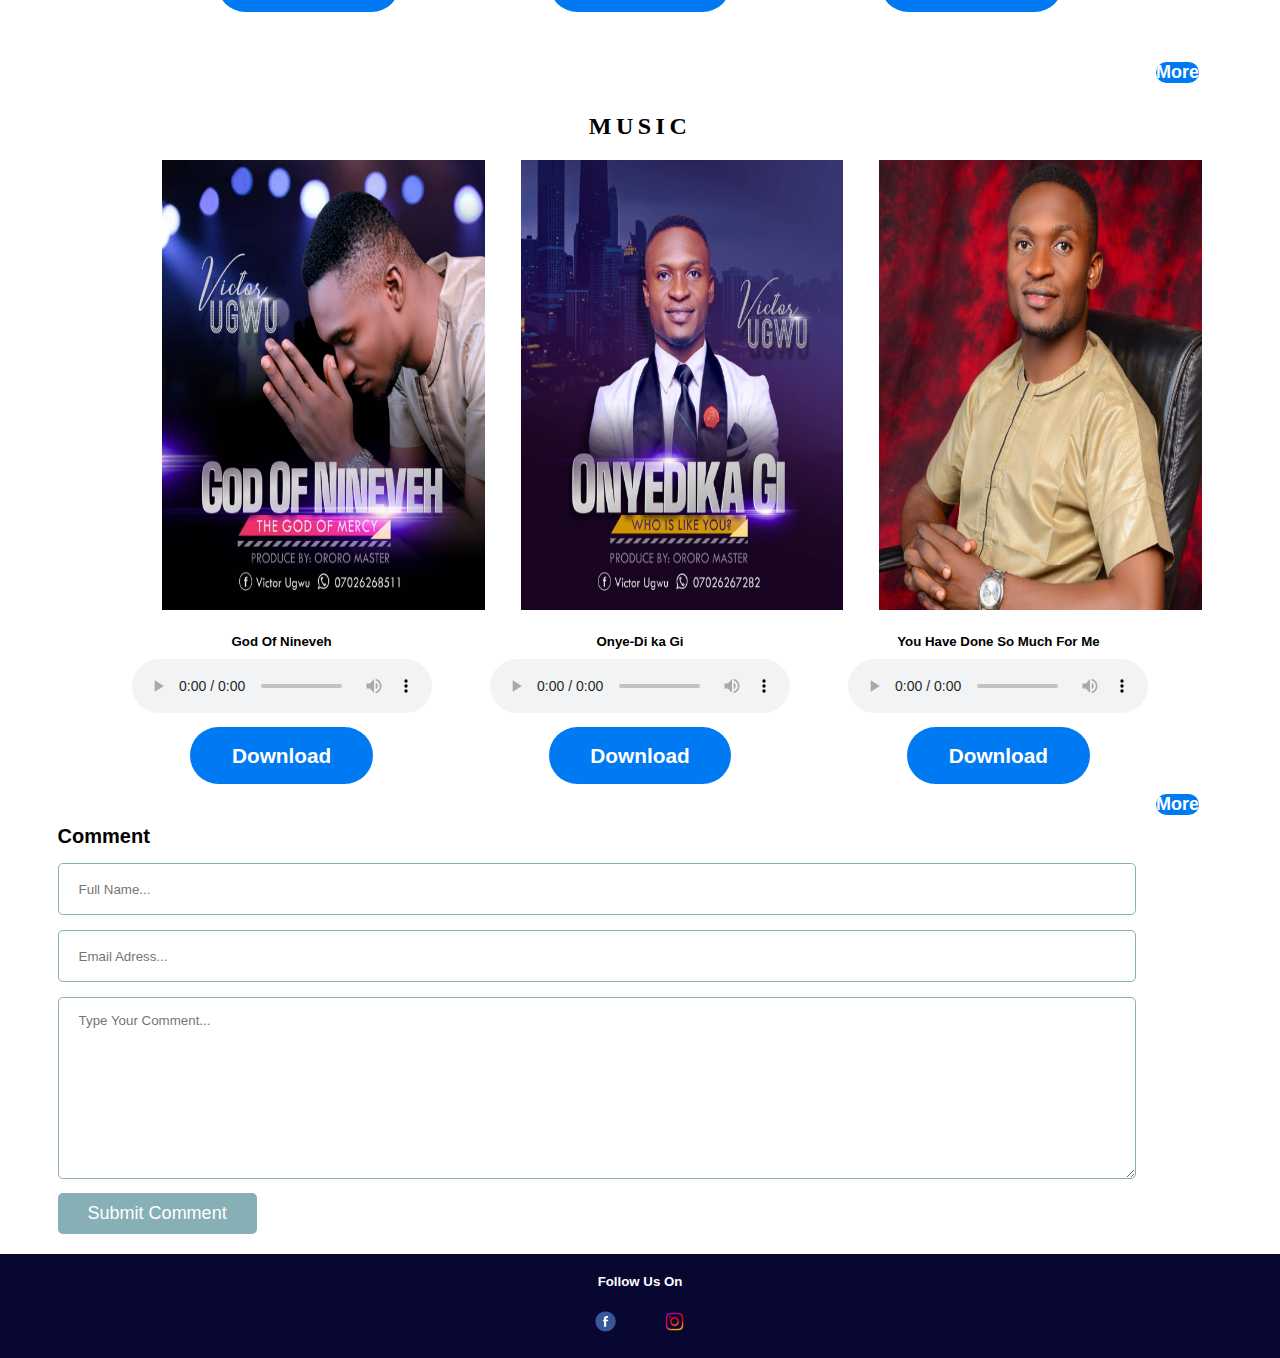
==== commit 27c3048e: "Add files via upload" ====
--- a/index.html
+++ b/index.html
@@ -93,7 +93,7 @@
                             <a href="Victor Ugwu_Onye Dika Gi.mp3" download="">Download</a>
                         </div>
                         <div class="las-3">
-                            <img src="videos/you have done.jpg">                    
+                            <img src="pix4.jpg">                    
                             <h5>You Have Done So Much For Me</h5>
                             <audio src="Victor-Ugwu_You Have have done so much for me.mp3" controls></audio><br>
                             <a href="Victor-Ugwu_You Have have done so much for me.mp3" download="">Download</a>
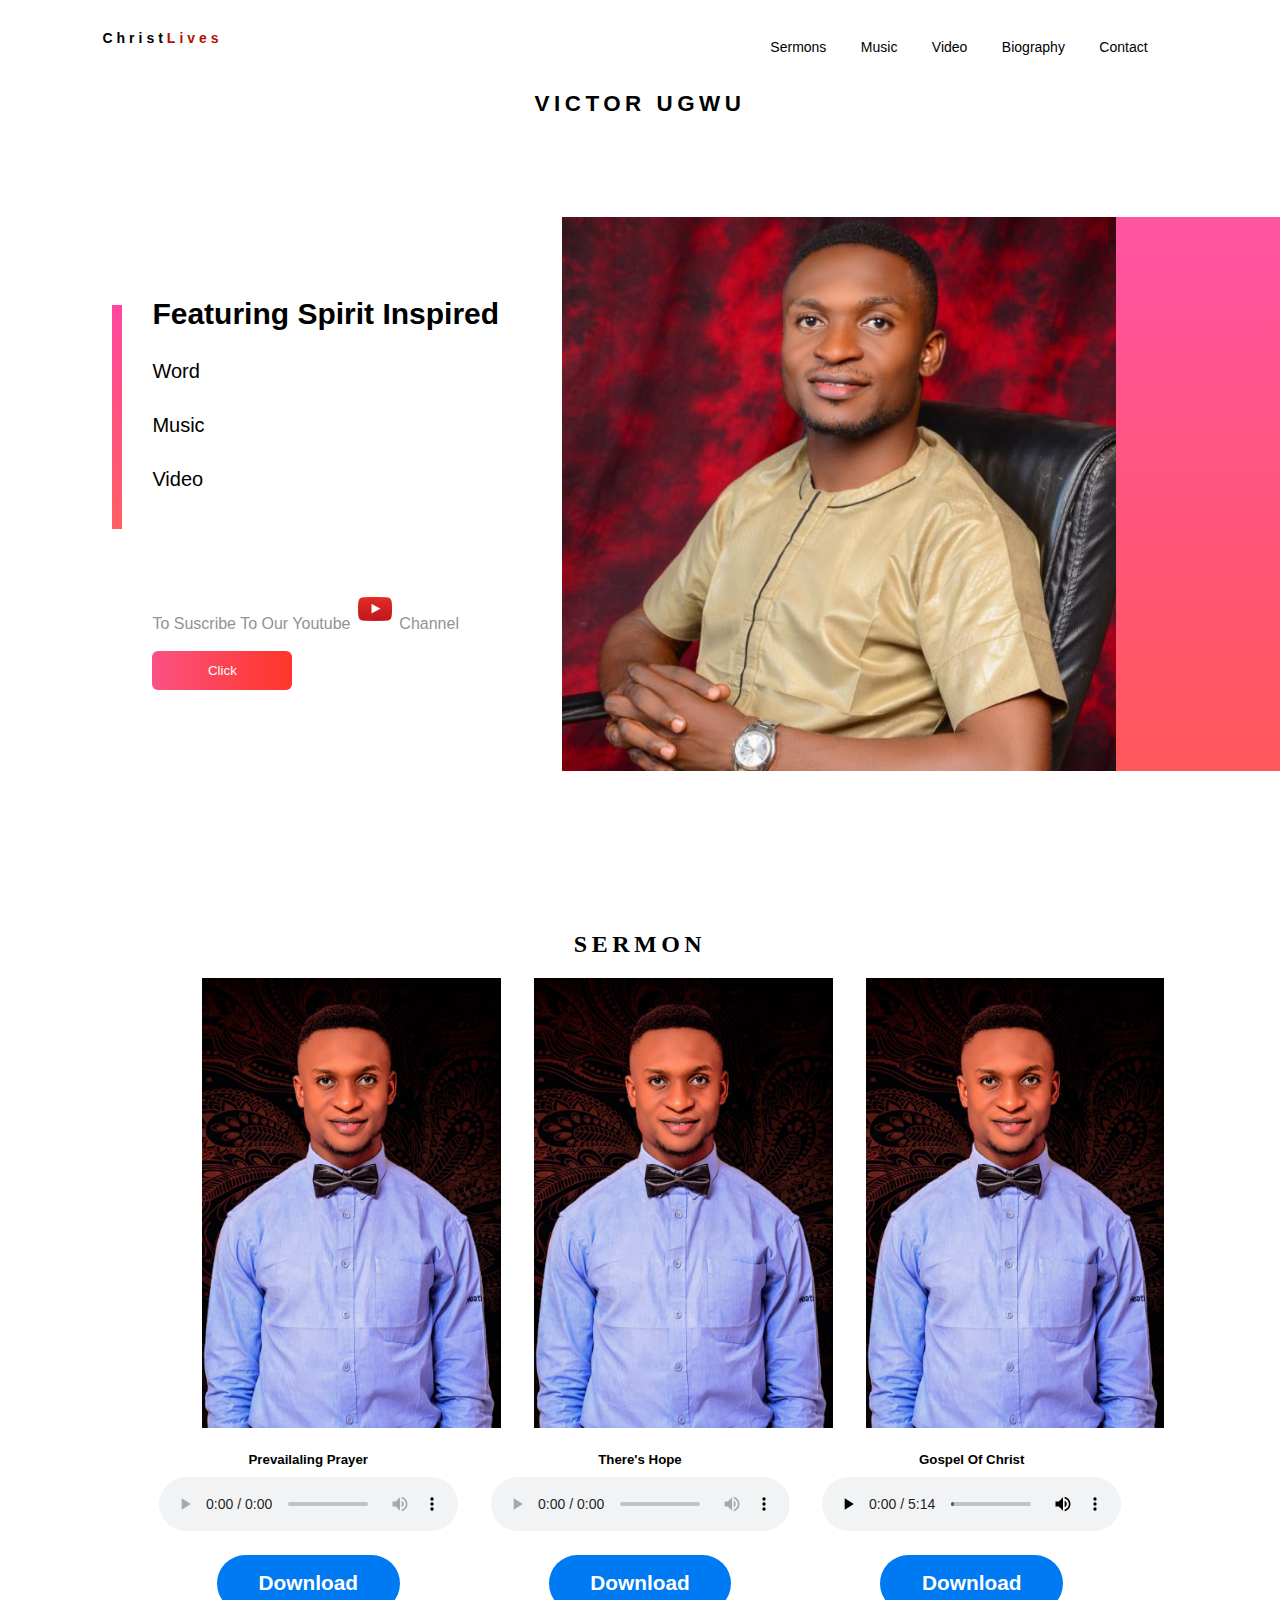
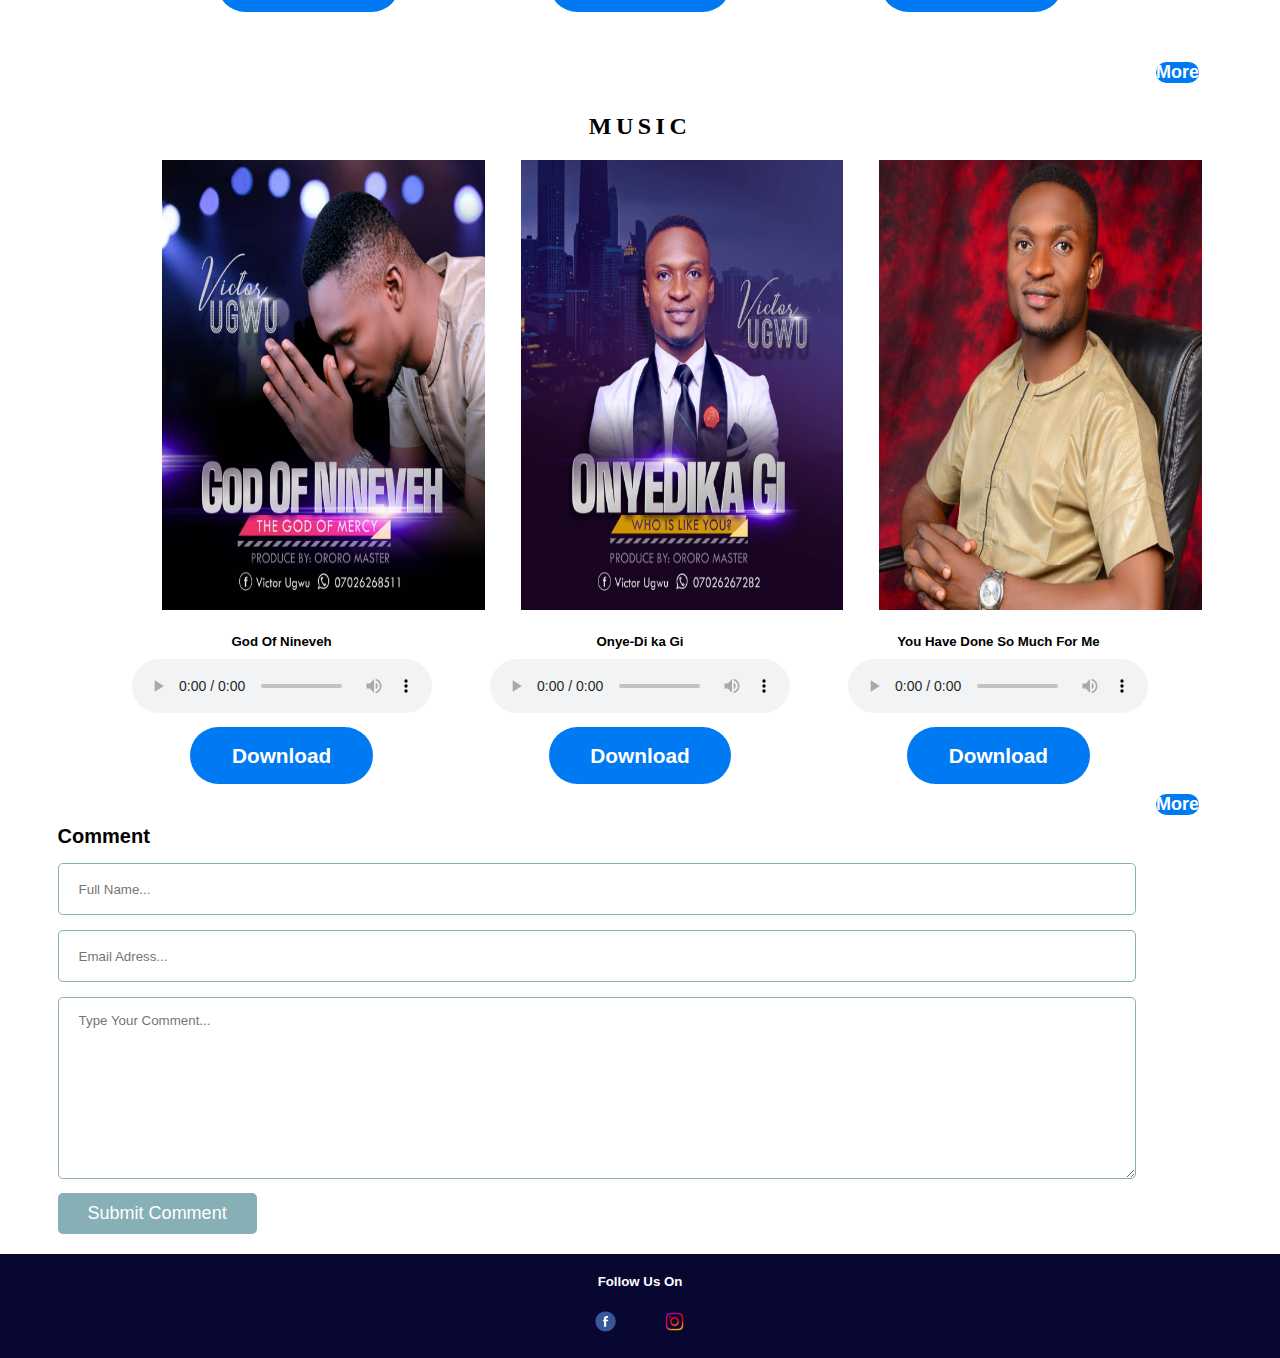
==== commit 0b61775a: "Add files via upload" ====
--- a/index.html
+++ b/index.html
@@ -34,7 +34,7 @@
                 <h3><a href="music.html">Music</a></h3>
                 <h3><a href="videoxxx.html">Video</a></h3><BR><br>
                 <p>To Suscribe To Our Youtube <img src="youtube3.png"> Channel</p><br>
-                <a href="https://www.instagram.com/p/CX84C1cqy7E/?utm_medium=copy_link"><button type="button">Click<span>&RightArrow;</span></button></a>
+                <a href="https://youtube.com/channel/UCxQOIKnYdRDUZF-gH-IRzyw"><button type="button">Click<span>&RightArrow;</span></button></a>
             </div>
 
             
@@ -121,7 +121,7 @@
 
     <div class="social-links"> 
         <h5>Follow Us On</h5>
-        <a href="https://www.facebook.com/102987275573420/posts/103089295563218"><img src="facebook.jpg"></a>
+        <a href="https://www.facebook.com/evangelistvictor.ugwu.75"><img src="facebook.jpg"></a>
         <a href="https://www.instagram.com/p/CX84C1cqy7E/?utm_medium=copy_link"><img src="instagram.jpg"></a>
     </div>
 
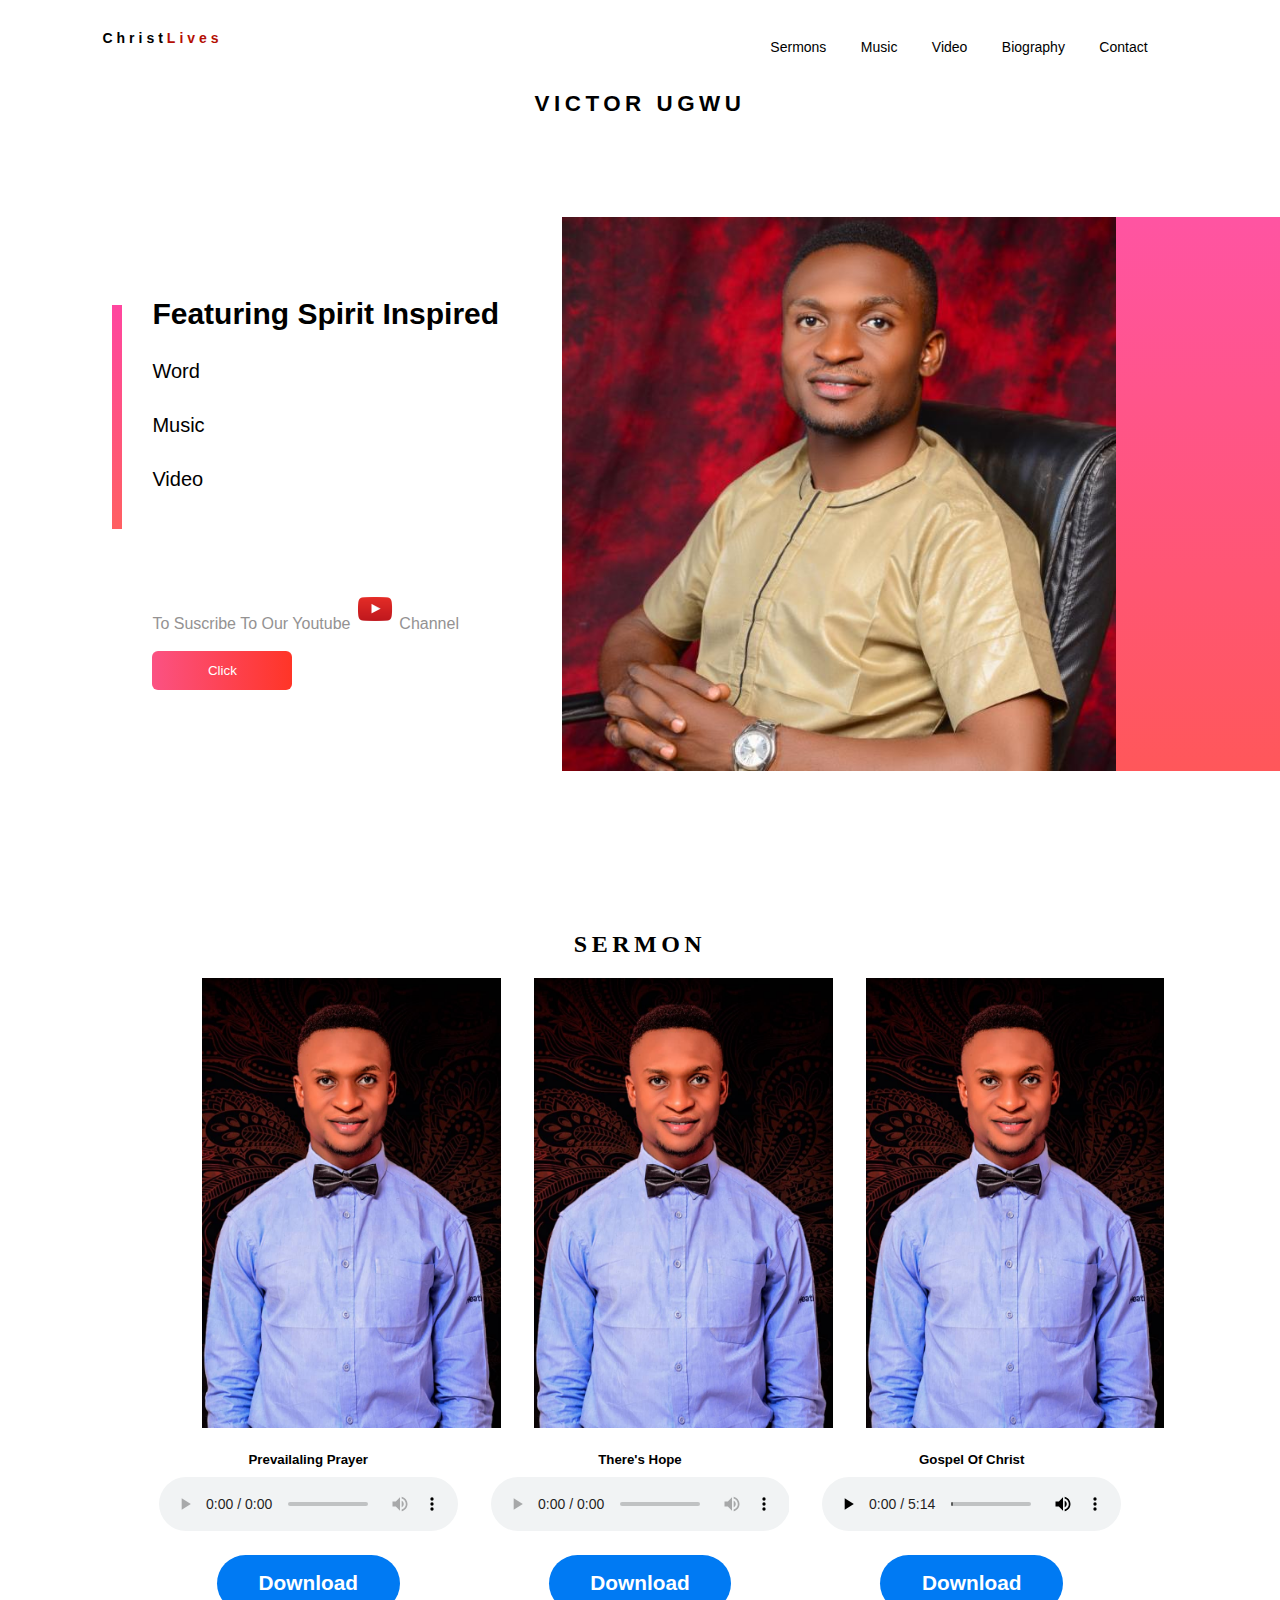
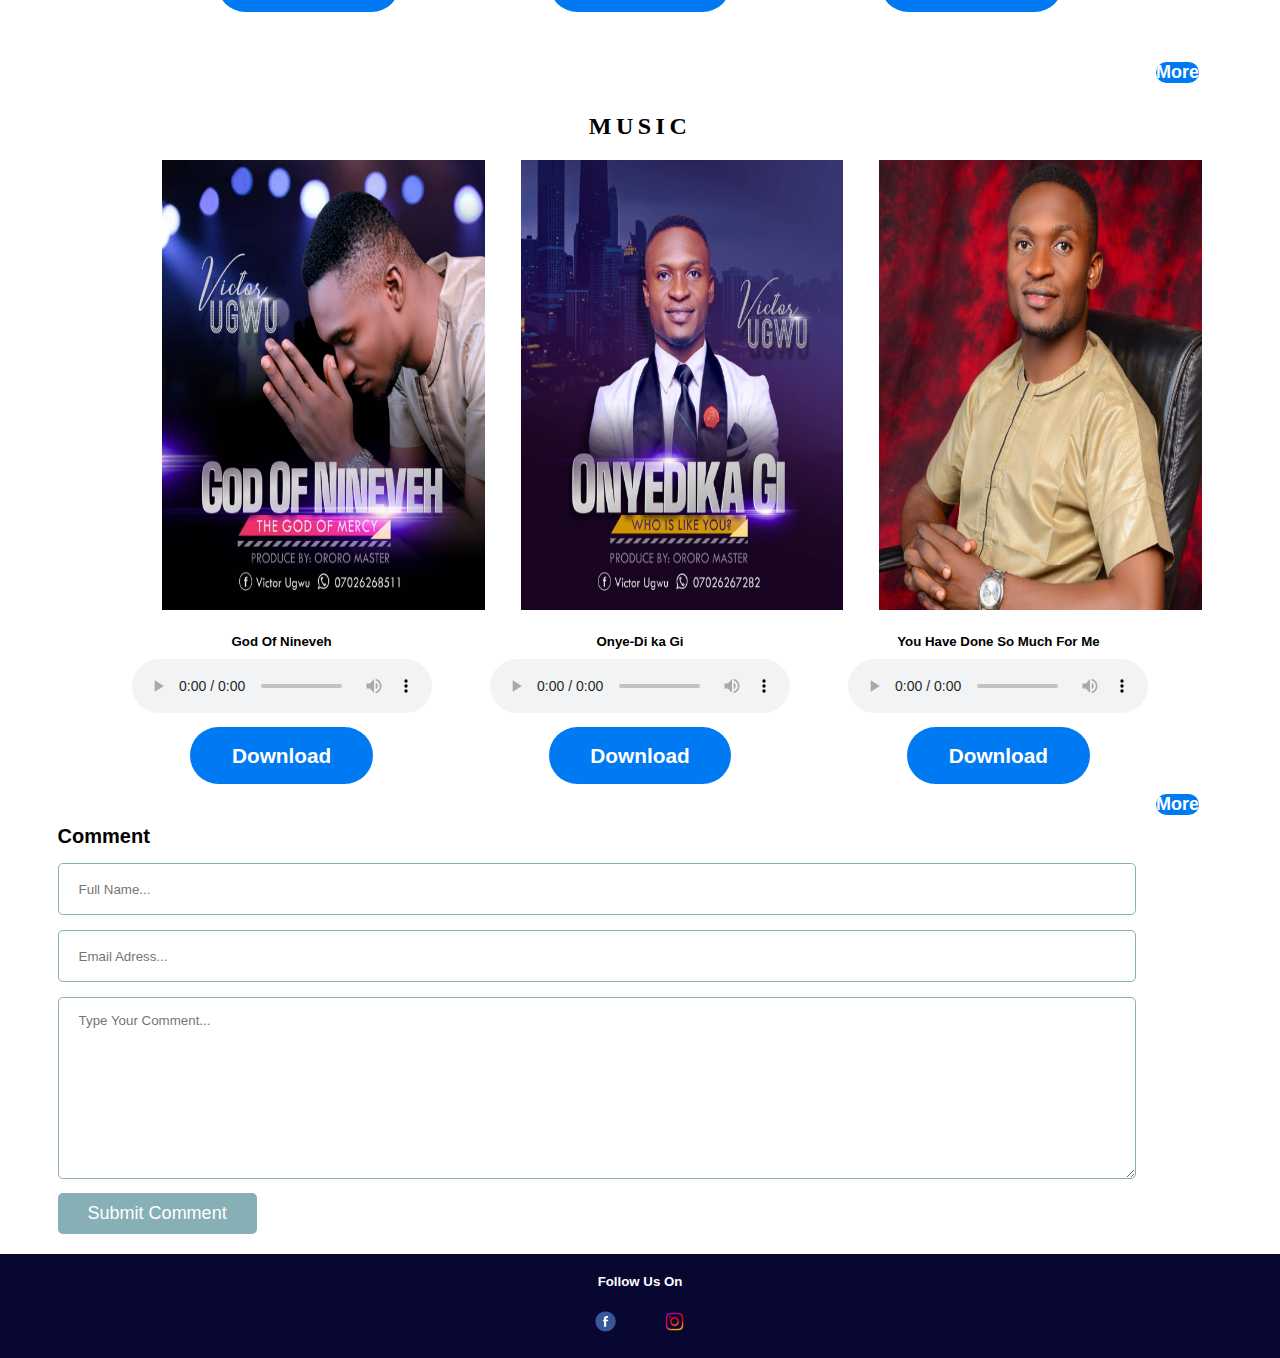
==== commit 983a70db: "Add files via upload" ====
--- a/index.html
+++ b/index.html
@@ -110,7 +110,7 @@
 
     <div class="comment-box">
         <h2>Comment</h2>
-        <form action="mailto:victorugwu7@gmail.com" method="post" autofill="on">
+        <form action="mailto:victorugwu7@gmail.com" method="get" autofill="on">
             <input type="text" name="full_name" placeholder="Full Name..." >
             <input type="email" name="email" placeholder="Email Adress...">
             <textarea name="comment" placeholder="Type Your Comment..."></textarea>
